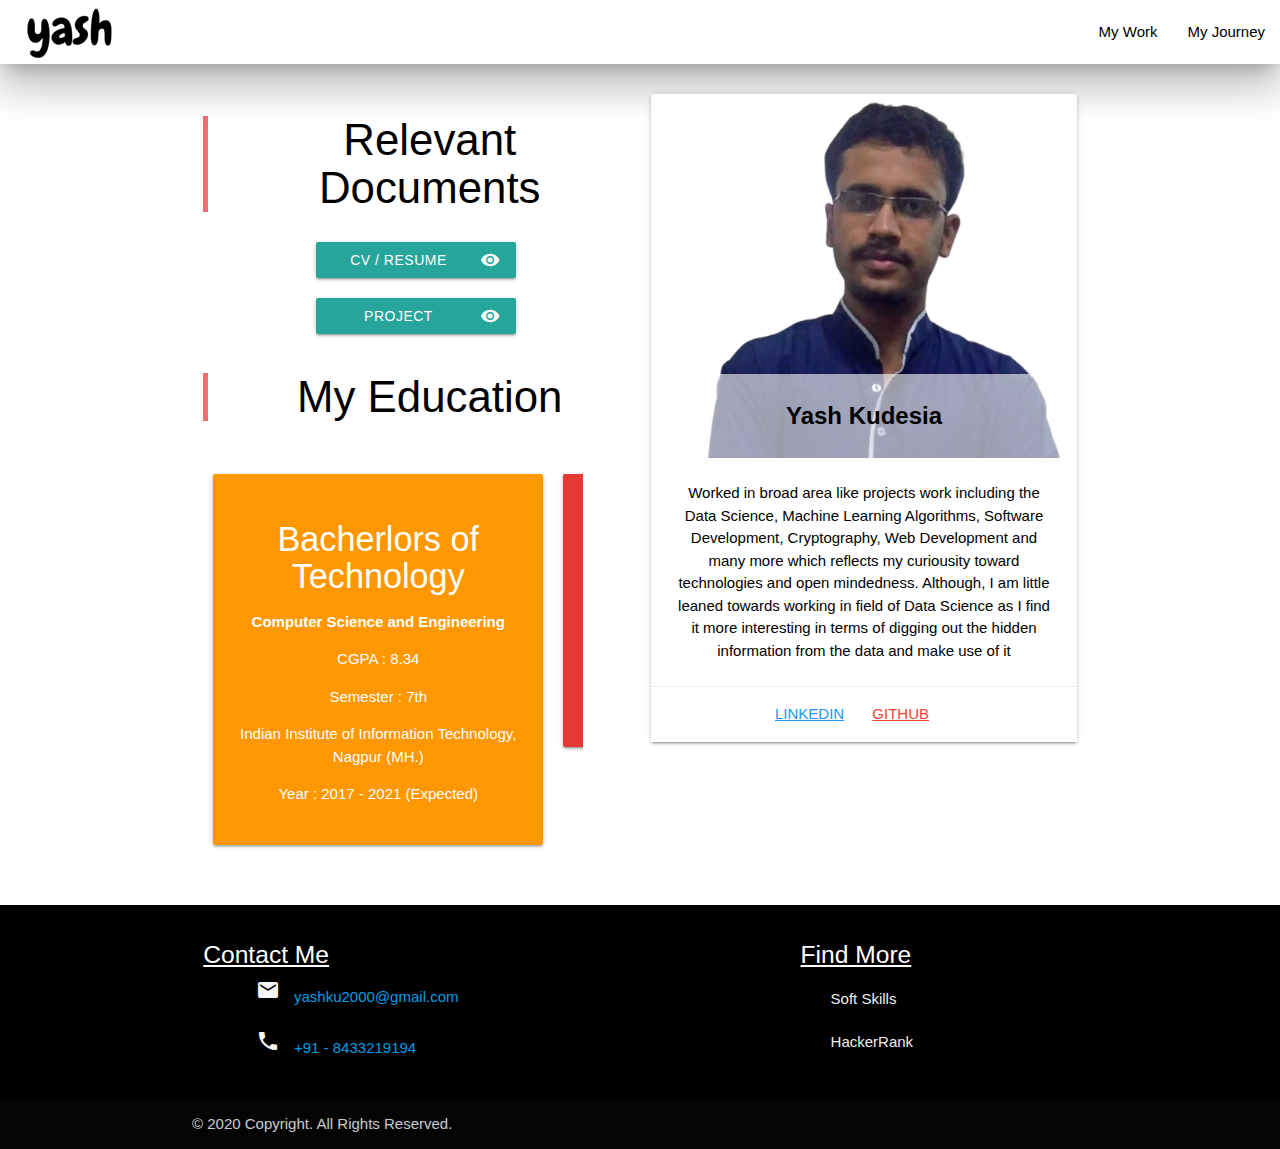
==== index.html @ 9735e8e5 "Adder Loader and Blur effect" ====
<!DOCTYPE html>
<html lang="en">

<head>
    <meta charset="UTF-8">
    <meta name="viewport" content="width=device-width, initial-scale=1.0">
    <!-- Compiled and minified CSS -->
    <link rel="stylesheet" href="https://cdnjs.cloudflare.com/ajax/libs/materialize/1.0.0/css/materialize.min.css">
    <!--Import Google Icon Font-->
    <link href="https://fonts.googleapis.com/icon?family=Material+Icons" rel="stylesheet">
    <!-- Compiled and minified JavaScript -->
    <script src="https://cdnjs.cloudflare.com/ajax/libs/materialize/1.0.0/js/materialize.min.js"></script>
    <script src="https://ajax.googleapis.com/ajax/libs/jquery/3.5.1/jquery.min.js"></script>

    <link rel="stylesheet" href="css/styles.css">

    <title>Portfolio</title>
</head>

<body>
    <nav class="black-text white z-depth-5" style="padding-left: 20px;">
        <div class="nav-wrapper">
            <a href="index.html" class="brand-logo left black-text"><img src="img/logo-small.png" class="responsive-img"
                    alt=""></a>
            <ul id="nav-mobile" class="right hide-on-small-only">
                <li class="hoverItem"><a href="work.html" class="black-text">My Work</a></li>
                <li class="hoverItem"><a href="journey.html" class="black-text">My Journey</a></li>
            </ul>
            <div class="show-on-small hide-on-med-and-up">
                <br>
                <ul id="nav-mobile" class="center">
                    <li><a href="work.html" class="grey-text btn mainbtn white">My Work</a></li>
                    <li><a href="journey.html" class="grey-text btn mainbtn white">My Journey</a></li>
                </ul>
            </div>
        </div>

    </nav>
    <br>
    <div class="loader-wrapper">
        <div class="preloader-wrapper big active loader">
            <div class="spinner-layer spinner-red-only">
                <div class="circle-clipper left">
                    <div class="circle"></div>
                </div>
                <div class="gap-patch">
                    <div class="circle"></div>
                </div>
                <div class="circle-clipper right">
                    <div class="circle"></div>
                </div>
            </div>
        </div>
    </div>

    
    <div class="container">
        <div class="row black-text">
            <div class="col s12 m6 center">
                <blockquote>
                    <h3>Relevant Documents</h3>
                </blockquote>

                <div>
                    <a class="waves-effect waves-light btn mainLink hoverItem"
                        href="https://drive.google.com/file/d/1GW5TBm4w-9QFaww9sYhN5-hX8Cl6xKuf/view?usp=sharing"><i
                            class="material-icons right" target="_blank">visibility</i>CV / Resume</a>
                    <a class="waves-effect waves-light btn mainLink hoverItem"
                        href="https://drive.google.com/file/d/1YKBGsflAJLt9YAysrFkyISuADau-vXHT/view?usp=sharing"><i
                            class="material-icons right" target="_blank">visibility</i>Project Profile</a>
                </div>
                <blockquote>
                    <h3>My Education</h3>
                </blockquote>
                <div id="edu">
                    <ul>
                        <li>
                            <div class="card-panel orange hoverable">
                                <span class="white-text">
                                    <h4>Bacherlors of Technology</h4>
                                    <p><b>Computer Science and Engineering</b></p>
                                    <p>CGPA : 8.34</p>
                                    <p>Semester : 7th</p>
                                    <p>Indian Institute of Information Technology, Nagpur (MH.)</p>
                                    <p>Year : 2017 - 2021 (Expected)</p>

                                </span>
                            </div>
                        </li>
                        <li>
                            <div class="card-panel red darken-1 hoverable">
                                <span class="white-text">
                                    <h4>Intermediate</h4>
                                    <p><b>Science Stream</b></p>
                                    <p>Percentage : 85</p>
                                    <p>UCH Madhyamik Vidhyalaya, Sikar (Raj.)</p>
                                    <p>Year : 2015 - 2016</p>
                                </span>
                            </div>
                        </li>
                        <li>
                            <div class="card-panel blue hoverable">
                                <span class="white-text">
                                    <h4>Matriculation</h4>
                                    <p>CGPA : 10</p>
                                    <p>Florence Nightingale Public School, Budaun (UP)</p>
                                    <p>Year : 2013 - 2014</p>
                                </span>
                            </div>
                        </li>
                    </ul>
                </div>

            </div>
            <div class="col s12 m6 center">
                <div class="card hoverable">
                    <div class="card-image">
                        <img src="img/yash.png" class="responsive-img">
                        <div class="card-title black-text">Yash Kudesia</div>
                    </div>
                    <div class="card-content">
                        <p>Worked in broad area like projects work including the Data Science, Machine Learning
                            Algorithms,
                            Software Development, Cryptography, Web Development and many more which reflects
                            my curiousity toward technologies and open mindedness. Although, I am little
                            leaned towards working in field of Data Science as I find it more interesting in terms of
                            digging out the hidden information from the data and make use of it</p>
                    </div>
                    <div class="card-action">
                        <a href="https://www.linkedin.com/in/yashkudesia/" class="blue-text"
                            target="_blank"><u>Linkedin</u></a>
                        <a href="https://github.com/Yash-Kudesia" class="red-text" target="_blank"><u>Github</u></a>

                    </div>
                </div>
            </div>
        </div>

    </div>
    <footer class="black page-footer">
        <div class="container">
            <div class="row">
                <div class="col l6 s12">
                    <h5 class="white-text"><u>Contact Me</u></h5>

                    <div class="container">
                        <div class="row">
                            <span class="grey-text text-lighten-4"><i class="material-icons shift">mail</i>
                                <a href="mailto:yashku2000@gmail.com"> yashku2000@gmail.com</a>
                            </span>
                        </div>
                        <div class="row">
                            <span class="grey-text text-lighten-4"><i class="material-icons shift">phone</i>
                                <a href="tel:+918433219194">+91 - 8433219194</a>
                            </span>
                        </div>
                    </div>
                </div>
                <div class="col l4 offset-l2 s12">
                    <h5 class="white-text"><u>Find More</u></h5>
                    <ul class="inline">
                        <li><a class="grey-text text-lighten-3"
                                href="https://app.assessfirst.com/_/profile/llouvwfj-yash-kudesia">Soft Skills</a></li>
                        <li><a class="grey-text text-lighten-3"
                                href="https://www.hackerrank.com/yashku2000">HackerRank</a></li>

                    </ul>
                </div>
            </div>
        </div>
        <div class="footer-copyright">
            <div class="container">
                © 2020 Copyright. All Rights Reserved.
            </div>
        </div>
    </footer>
    <script src="js/src.js"></script>
    <script>
        $(window).on("load", function () {
            $(".loader-wrapper").fadeOut("slow");
            $("body").css("filter","none");
        });
    </script>
</body>

</html>
---- css/styles.css ----
body{
    filter: blur(10px);
    transition: 0.3s;
}
.card-title{
    background-color: rgba(255,255,255,0.6);
    width: -webkit-fill-available;
    font-weight: bold !important;
}
.mainLink{
    margin: 10px;
    width:200px;
}
.mainbtn{
    width:125px;
}
footer a{
    padding: 10px;
    height: 20px;
}
footer a:hover{
    border-left: 5px solid white;
}
footer span:hover{
    border-bottom: 5px solid white;
}
.loader{
    margin-left: 45vw;
    margin-top: 50vh;
}
.loader-wrapper{
    width: 100%;
    z-index: 1;
    height: 100%;
    position: fixed;
    left: 0;
    top: 0;
}

#edu{
    overflow-x: auto;
}
@media (min-width:600px){
    #edu{
        max-width: 380px;
    }
}
#edu ul{
    display: flex;
}
#edu ul li{
    padding: 10px;
    min-width: 350px;
}

#work-head{
    margin:10px;
    
}

.git-color{
    color: #ff0707 
}
.inline li{
    margin: 20px;
}


/* scrollbar */

/* width */
::-webkit-scrollbar {
    width: 10px;
  }
  
  /* Track */
  ::-webkit-scrollbar-track {
    box-shadow: inset 0 0 5px grey; 
    border-radius: 10px;
  }
   
  /* Handle */
  ::-webkit-scrollbar-thumb {
    background: rgb(179, 175, 175); 
    border-radius: 10px;
  }
  
  /* Handle on hover */
  ::-webkit-scrollbar-thumb:hover {
    background: #8a8989; 
  }
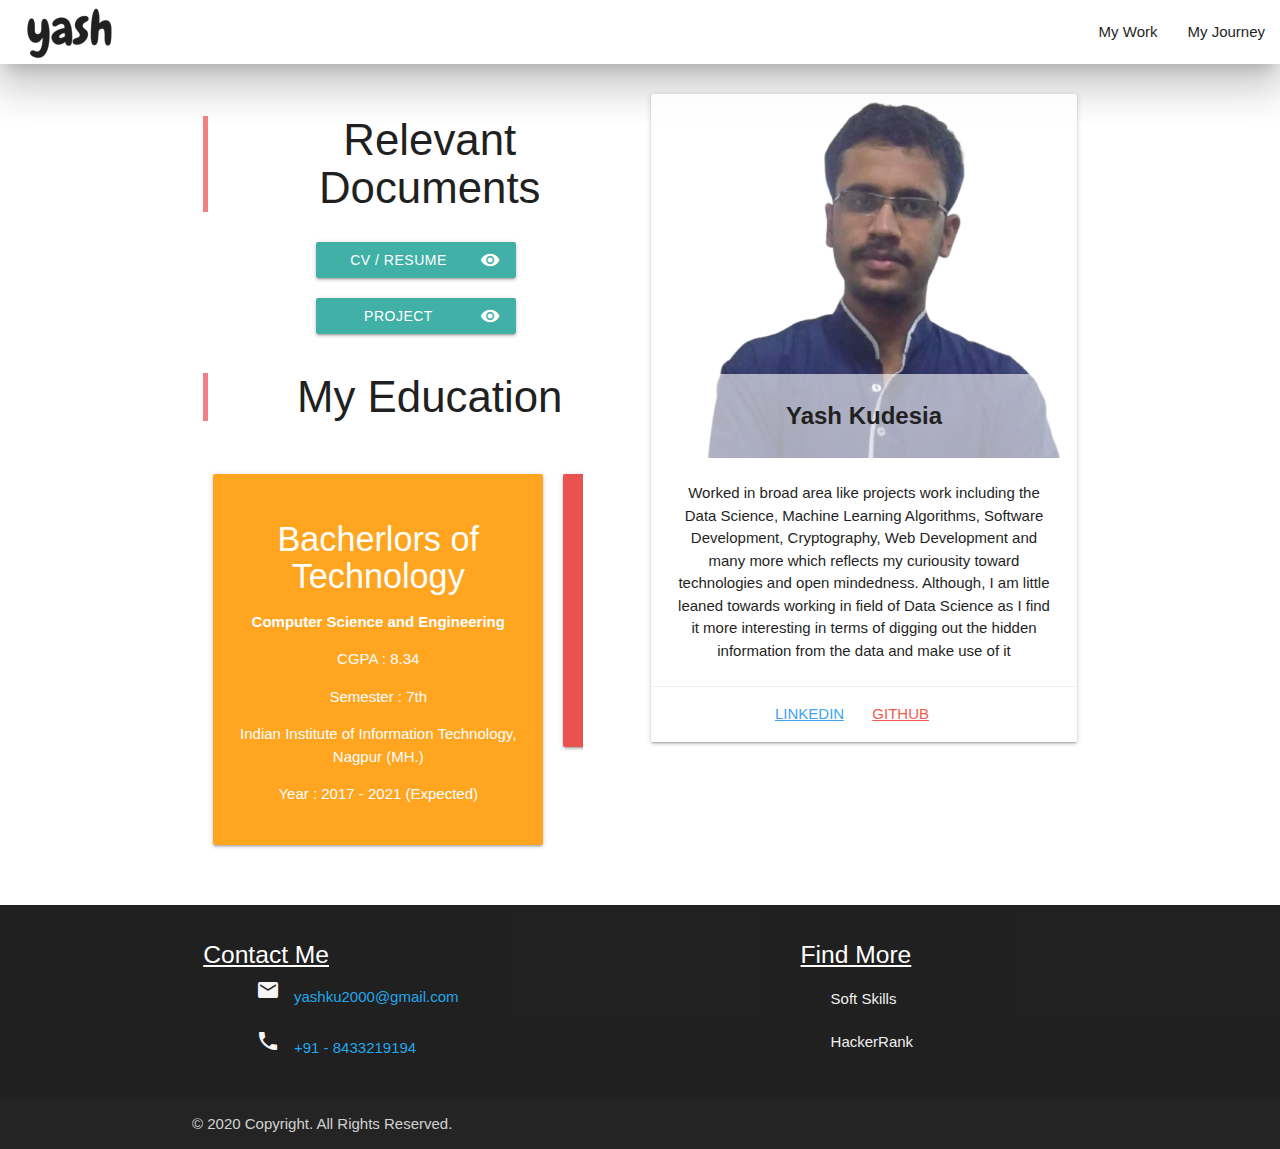
==== commit dd54a5f6: "Improved blur on visiting page" ====
--- a/index.html
+++ b/index.html
@@ -18,7 +18,7 @@
 </head>
 
 <body>
-    <nav class="black-text white z-depth-5" style="padding-left: 20px;">
+    <nav class="black-text white z-depth-5 load-blur" style="padding-left: 20px;">
         <div class="nav-wrapper">
             <a href="index.html" class="brand-logo left black-text"><img src="img/logo-small.png" class="responsive-img"
                     alt=""></a>
@@ -54,7 +54,7 @@
     </div>
 
     
-    <div class="container">
+    <div class="container load-blur">
         <div class="row black-text">
             <div class="col s12 m6 center">
                 <blockquote>
@@ -137,7 +137,7 @@
         </div>
 
     </div>
-    <footer class="black page-footer">
+    <footer class="black page-footer load-blur">
         <div class="container">
             <div class="row">
                 <div class="col l6 s12">
@@ -178,8 +178,9 @@
     <script>
         $(window).on("load", function () {
             $(".loader-wrapper").fadeOut("slow");
-            $("body").css("filter","none");
+            $(".load-blur").fadeIn(1000);
         });
+        
     </script>
 </body>
 
--- a/css/styles.css
+++ b/css/styles.css
@@ -1,6 +1,5 @@
-body{
-    filter: blur(10px);
-    transition: 0.3s;
+.load-blur{
+    display: none;
 }
 .card-title{
     background-color: rgba(255,255,255,0.6);
@@ -53,11 +52,6 @@
     min-width: 350px;
 }
 
-#work-head{
-    margin:10px;
-    
-}
-
 .git-color{
     color: #ff0707 
 }
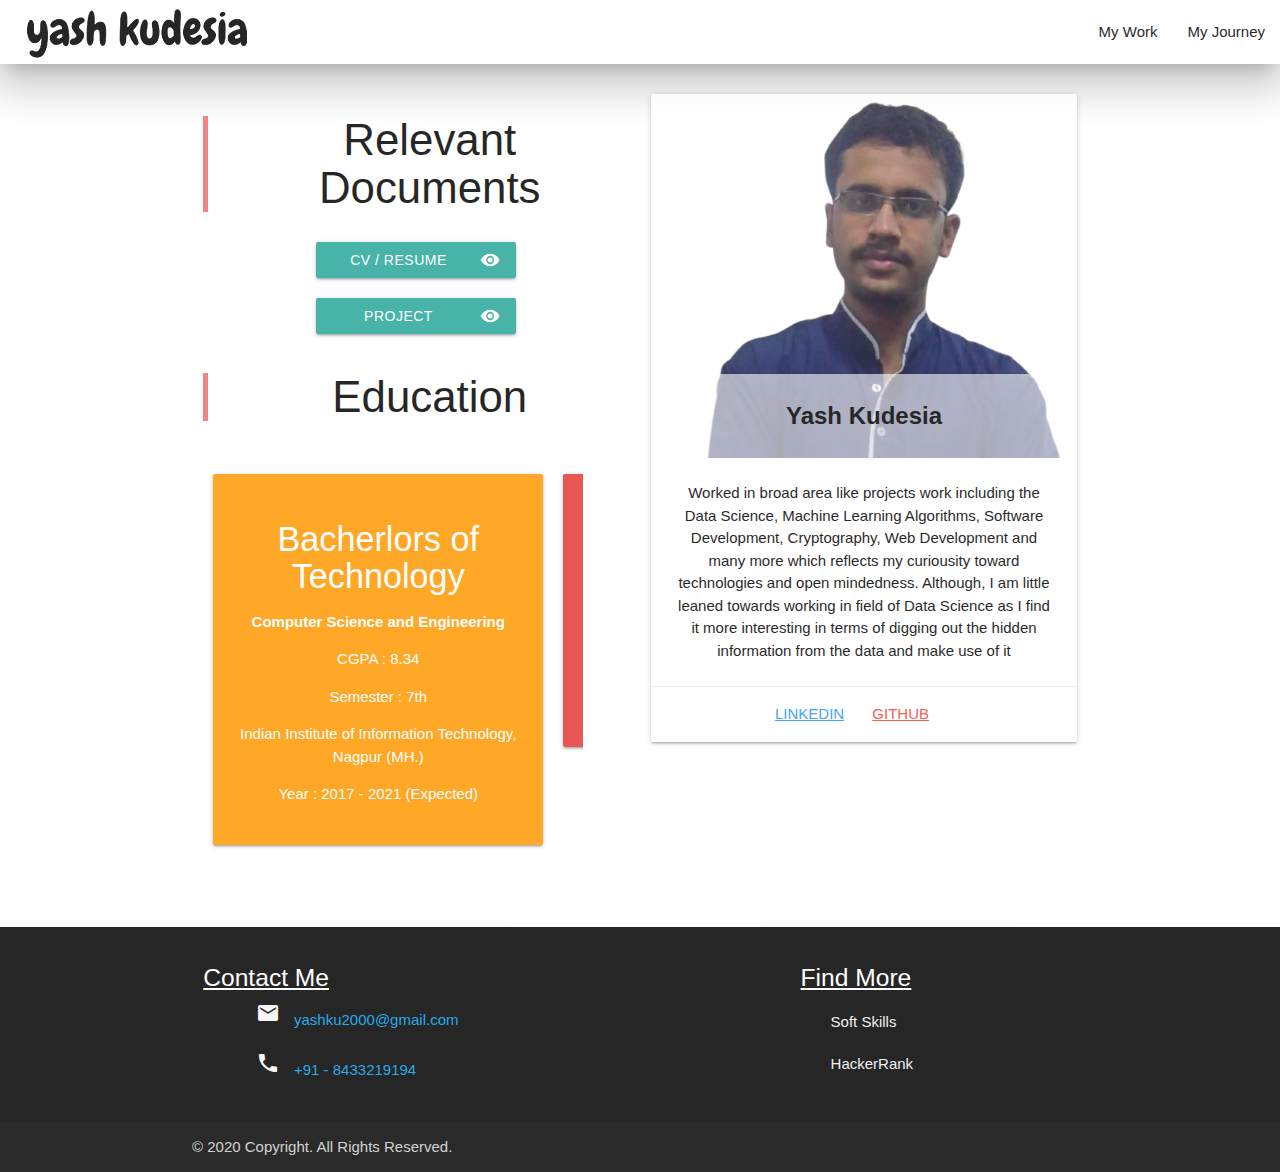
==== commit c71f1e26: "Modified the css and other tiny improvements" ====
--- a/index.html
+++ b/index.html
@@ -34,7 +34,6 @@
                 </ul>
             </div>
         </div>
-
     </nav>
     <br>
     <div class="loader-wrapper">
@@ -63,14 +62,14 @@
 
                 <div>
                     <a class="waves-effect waves-light btn mainLink hoverItem"
-                        href="https://drive.google.com/file/d/1GW5TBm4w-9QFaww9sYhN5-hX8Cl6xKuf/view?usp=sharing"><i
+                        href="https://drive.google.com/file/d/1AIBeAWYrrnMBKMd2IcwZqSfy5sHG3OUV/view?usp=sharing"><i
                             class="material-icons right" target="_blank">visibility</i>CV / Resume</a>
                     <a class="waves-effect waves-light btn mainLink hoverItem"
                         href="https://drive.google.com/file/d/1YKBGsflAJLt9YAysrFkyISuADau-vXHT/view?usp=sharing"><i
                             class="material-icons right" target="_blank">visibility</i>Project Profile</a>
                 </div>
                 <blockquote>
-                    <h3>My Education</h3>
+                    <h3>Education</h3>
                 </blockquote>
                 <div id="edu">
                     <ul>
@@ -110,7 +109,7 @@
                         </li>
                     </ul>
                 </div>
-
+                <br>
             </div>
             <div class="col s12 m6 center">
                 <div class="card hoverable">
@@ -137,6 +136,7 @@
         </div>
 
     </div>
+
     <footer class="black page-footer load-blur">
         <div class="container">
             <div class="row">
--- a/css/styles.css
+++ b/css/styles.css
@@ -1,5 +1,26 @@
+body {
+    display: flex;
+    min-height: 100vh;
+    flex-direction: column;
+  }
+
+  main {
+    flex: 1 0 auto;
+  }
+nav{
+    height: auto !important;
+}
+.nav-active{
+    font-weight: bolder;
+    font-size: 20px;
+    border-bottom: 5px solid black;
+}
+
 .load-blur{
     display: none;
+}
+.colMargin{
+    margin-bottom: 15px;
 }
 .card-title{
     background-color: rgba(255,255,255,0.6);
@@ -58,8 +79,25 @@
 .inline li{
     margin: 20px;
 }
-
-
+.jContent{
+    display: none;
+}
+.jbtn{
+    width: auto;
+    padding: 5px;
+    background-color: white;
+    border-bottom: 2px solid black;
+}
+.jactive{
+    border-bottom: none;
+    font-weight: bolder;
+    font-size: 20px;
+}
+.jbtn:hover{
+    border-bottom: none;
+    font-weight: bolder;
+    font-size: 20px;
+}
 /* scrollbar */
 
 /* width */
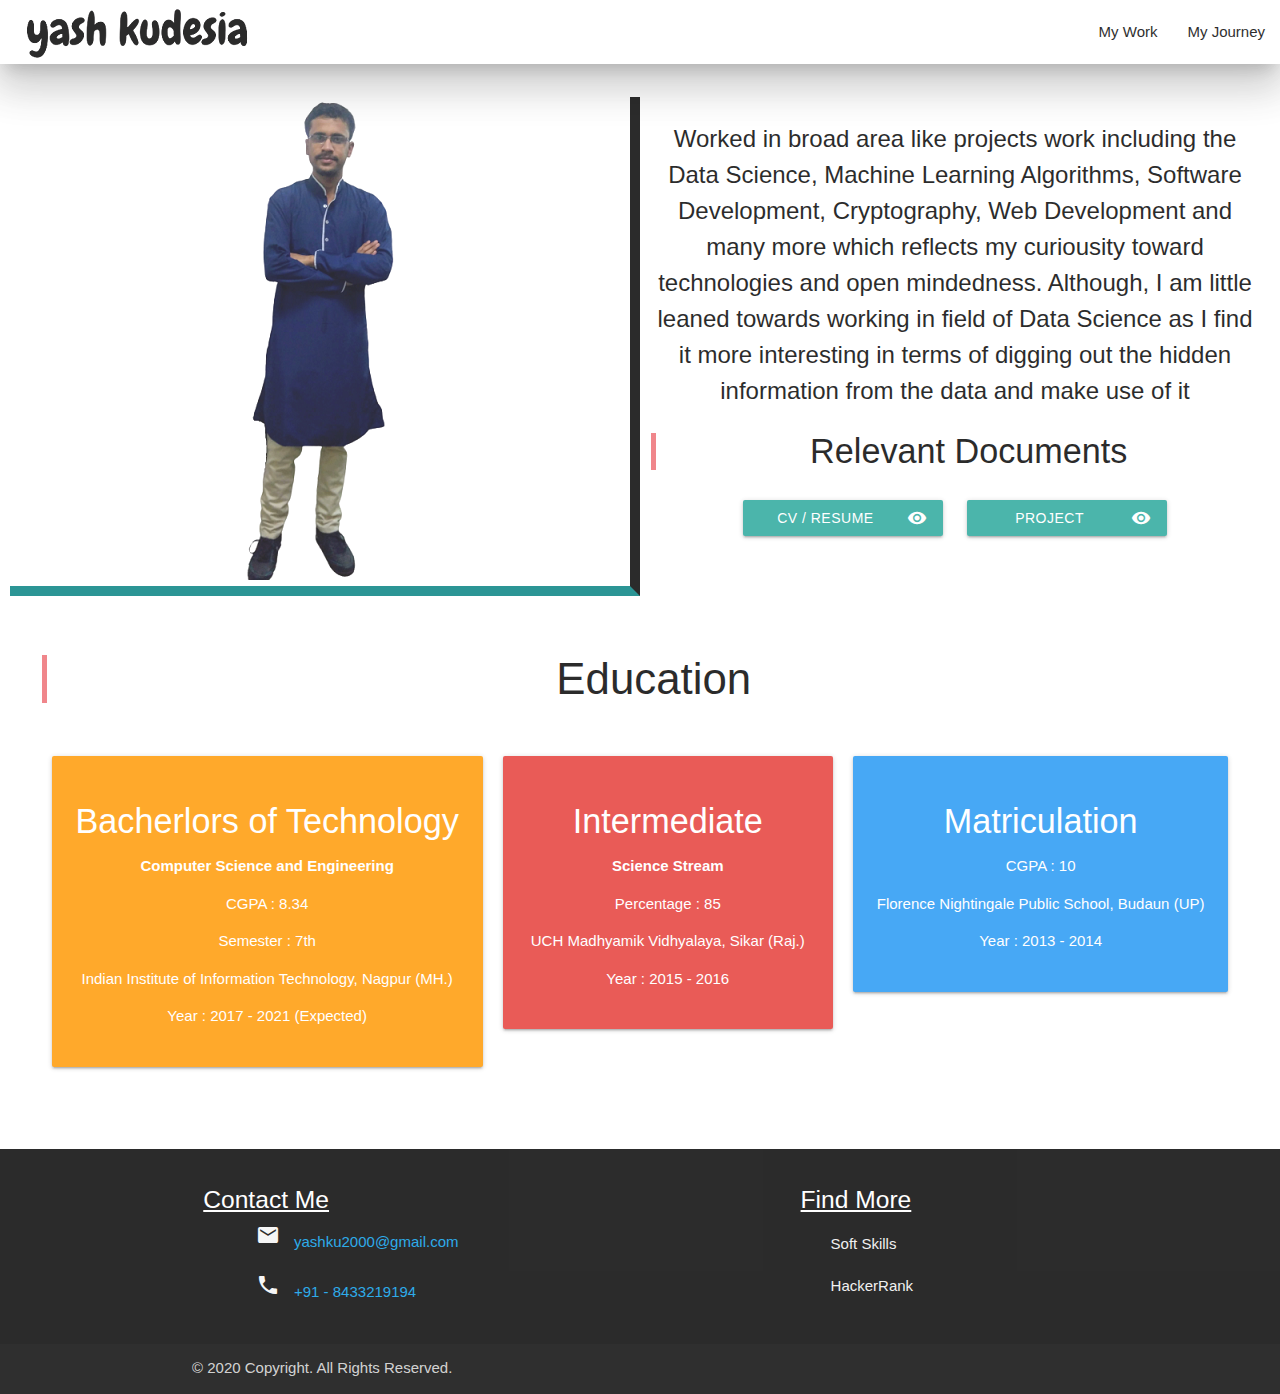
==== commit 5236196d: "css improvements and pdf added on site without external link" ====
--- a/index.html
+++ b/index.html
@@ -20,7 +20,7 @@
 <body>
     <nav class="black-text white z-depth-5 load-blur" style="padding-left: 20px;">
         <div class="nav-wrapper">
-            <a href="index.html" class="brand-logo left black-text"><img src="img/logo-small.png" class="responsive-img"
+            <a href="index.html" class="brand-logo left black-text" style="height:60px"><img src="img/logo-small.png" class="responsive-img"
                     alt=""></a>
             <ul id="nav-mobile" class="right hide-on-small-only">
                 <li class="hoverItem"><a href="work.html" class="black-text">My Work</a></li>
@@ -52,22 +52,71 @@
         </div>
     </div>
 
-    
-    <div class="container load-blur">
-        <div class="row black-text">
+
+    <div class="container load-blur black-text" style="width: 100%;padding: 10px;margin-left:auto;margin-right:auto">
+        <!-- for mobile -->
+        <div class="row show-on-small hide-on-med-and-up">
+            <div class="col s12 m6 center border" style="display: flex;width: 100%;">
+                <img src="img/stand.png">
+                <div >
+                    <p class="mobile">Worked in broad area like projects work including the Data Science, Machine Learning
+                        Algorithms,
+                        Software Development, Cryptography, Web Development and many more which reflects
+                        my curiousity toward technologies and open mindedness. Although, I am little
+                        leaned towards working in field of Data Science as I find it more interesting in terms of
+                        digging out the hidden information from the data and make use of it</p>
+                </div>
+            </div>
+        </div>
+        <!-- for others -->
+        <div class="row hide-on-small-only">
+            <div class="col s12 m6 center border">
+                <img src="img/stand.png">
+            </div>
             <div class="col s12 m6 center">
+                <div >
+                    <p class="mobile" id="others">Worked in broad area like projects work including the Data Science, Machine Learning
+                        Algorithms,
+                        Software Development, Cryptography, Web Development and many more which reflects
+                        my curiousity toward technologies and open mindedness. Although, I am little
+                        leaned towards working in field of Data Science as I find it more interesting in terms of
+                        digging out the hidden information from the data and make use of it</p>
+                    <blockquote class="hide-on-small-only">
+                        <h4>Relevant Documents</h4>
+                    </blockquote>
+
+                    <div class="hide-on-small-only">
+                        <a class="waves-effect waves-light btn mainLink hoverItem"
+                            href="docs/resume.pdf"><i
+                                class="material-icons right" target="_blank">visibility</i>CV / Resume</a>
+                        <a class="waves-effect waves-light btn mainLink hoverItem"
+                            href="docs/project_profile.pdf"><i
+                                class="material-icons right" target="_blank">visibility</i>Project Profile</a>
+                    </div>
+                </div>
+            </div>
+        </div>
+    </div>
+    <div class="container load-blur cont2">
+        <div class="row black-text show-on-small hide-on-med-and-up">
+            <div class="col s12 center">
                 <blockquote>
-                    <h3>Relevant Documents</h3>
+                    <h4>Relevant Documents</h4>
                 </blockquote>
 
                 <div>
                     <a class="waves-effect waves-light btn mainLink hoverItem"
-                        href="https://drive.google.com/file/d/1AIBeAWYrrnMBKMd2IcwZqSfy5sHG3OUV/view?usp=sharing"><i
+                        href="docs/resume.pdf"><i
                             class="material-icons right" target="_blank">visibility</i>CV / Resume</a>
                     <a class="waves-effect waves-light btn mainLink hoverItem"
-                        href="https://drive.google.com/file/d/1YKBGsflAJLt9YAysrFkyISuADau-vXHT/view?usp=sharing"><i
+                        href="docs/project_profile.pdf"><i
                             class="material-icons right" target="_blank">visibility</i>Project Profile</a>
                 </div>
+            </div>
+        </div>
+        <div class="row black-text">
+            
+            <div class="col s12 center">
                 <blockquote>
                     <h3>Education</h3>
                 </blockquote>
@@ -111,30 +160,7 @@
                 </div>
                 <br>
             </div>
-            <div class="col s12 m6 center">
-                <div class="card hoverable">
-                    <div class="card-image">
-                        <img src="img/yash.png" class="responsive-img">
-                        <div class="card-title black-text">Yash Kudesia</div>
-                    </div>
-                    <div class="card-content">
-                        <p>Worked in broad area like projects work including the Data Science, Machine Learning
-                            Algorithms,
-                            Software Development, Cryptography, Web Development and many more which reflects
-                            my curiousity toward technologies and open mindedness. Although, I am little
-                            leaned towards working in field of Data Science as I find it more interesting in terms of
-                            digging out the hidden information from the data and make use of it</p>
-                    </div>
-                    <div class="card-action">
-                        <a href="https://www.linkedin.com/in/yashkudesia/" class="blue-text"
-                            target="_blank"><u>Linkedin</u></a>
-                        <a href="https://github.com/Yash-Kudesia" class="red-text" target="_blank"><u>Github</u></a>
-
-                    </div>
-                </div>
-            </div>
-        </div>
-
+        </div>
     </div>
 
     <footer class="black page-footer load-blur">
@@ -180,7 +206,7 @@
             $(".loader-wrapper").fadeOut("slow");
             $(".load-blur").fadeIn(1000);
         });
-        
+
     </script>
 </body>
 
--- a/css/styles.css
+++ b/css/styles.css
@@ -2,53 +2,87 @@
     display: flex;
     min-height: 100vh;
     flex-direction: column;
-  }
-
-  main {
-    flex: 1 0 auto;
-  }
-nav{
-    height: auto !important;
-}
-.nav-active{
-    font-weight: bolder;
-    font-size: 20px;
-    border-bottom: 5px solid black;
+    max-width: 1800px;
+    margin: auto !important;
+    transition: 0.5s;
 }
 
-.load-blur{
+main {
+    flex: 1 0 auto;
+}
+
+nav {
+    height: auto !important;
+    transition: 0.5s;
+}
+
+.nav-active {
+    font-weight: 600;
+    /* font-size: 20px; */
+    /* border-bottom: 5px solid black; */
+    transition: 0.5s;
+}
+nav li a{
+    transition: 0.5s;
+}
+@media(min-width:601px){
+    nav li a:hover{
+        font-size: 20px;
+    }
+}
+@media(max-width:600px){
+    nav li a:hover{
+        font-weight: bolder;
+        color: black !important;
+    }
+}
+.load-blur {
     display: none;
 }
-.colMargin{
+.border{
+    border-bottom: 10px solid teal;
+    border-right: 10px solid;
+}
+.colMargin {
     margin-bottom: 15px;
 }
-.card-title{
-    background-color: rgba(255,255,255,0.6);
+
+.card-title {
+    background-color: rgba(255, 255, 255, 0.6);
     width: -webkit-fill-available;
     font-weight: bold !important;
 }
-.mainLink{
+
+.mainLink {
     margin: 10px;
-    width:200px;
+    width: 200px;
 }
-.mainbtn{
-    width:125px;
+
+.mainbtn {
+    width: 125px;
 }
-footer a{
+
+footer a {
     padding: 10px;
     height: 20px;
+    transition: 0.5s;
 }
-footer a:hover{
-    border-left: 5px solid white;
+
+footer a:hover {
+    /* border-left: 5px solid white; */
+    font-size: 18px;
 }
-footer span:hover{
-    border-bottom: 5px solid white;
+
+footer span:hover {
+    font-size: 18px;
 }
-.loader{
+
+.loader {
     margin-left: 45vw;
     margin-top: 50vh;
 }
-.loader-wrapper{
+
+.loader-wrapper {
     width: 100%;
     z-index: 1;
     height: 100%;
@@ -57,71 +91,109 @@
     top: 0;
 }
 
-#edu{
+#edu {
     overflow-x: auto;
 }
-@media (min-width:600px){
-    #edu{
-        max-width: 380px;
-    }
-}
-#edu ul{
+
+#edu ul {
     display: flex;
 }
-#edu ul li{
+
+#edu ul li {
     padding: 10px;
     min-width: 350px;
 }
 
-.git-color{
-    color: #ff0707 
+.git-color {
+    color: #ff0707
 }
-.inline li{
+
+.inline li {
     margin: 20px;
 }
-.jContent{
+
+.jContent {
     display: none;
+    text-align: center;
+    
 }
-.jbtn{
+@media (min-width:800px){
+    .jContent{    
+        width: 400px !important;
+    }
+}
+
+.jbtn {
     width: auto;
     padding: 5px;
     background-color: white;
     border-bottom: 2px solid black;
+    transition: 0.5s;
 }
-.jactive{
+
+.jactive {
     border-bottom: none;
     font-weight: bolder;
     font-size: 20px;
 }
-.jbtn:hover{
+
+.jbtn:hover {
     border-bottom: none;
     font-weight: bolder;
-    font-size: 20px;
+    font-size: 25px;
 }
+
+
 /* scrollbar */
 
 /* width */
 ::-webkit-scrollbar {
     width: 10px;
-  }
-  
-  /* Track */
-  ::-webkit-scrollbar-track {
-    box-shadow: inset 0 0 5px grey; 
+}
+
+/* Track */
+::-webkit-scrollbar-track {
+    box-shadow: inset 0 0 5px grey;
     border-radius: 10px;
-  }
-   
-  /* Handle */
-  ::-webkit-scrollbar-thumb {
-    background: rgb(179, 175, 175); 
+}
+
+/* Handle */
+::-webkit-scrollbar-thumb {
+    background:grey;
     border-radius: 10px;
-  }
-  
-  /* Handle on hover */
-  ::-webkit-scrollbar-thumb:hover {
-    background: #8a8989; 
-  }
+}
 
+/* Handle on hover */
+::-webkit-scrollbar-thumb:hover {
+    background: black;
+}
 
+#others {
+    font-size: x-large;
+}
 
+@media (min-width:1200px) {
+    .cont2 {
+       width: fit-content;
+    }
+}
+@media (max-width:1199px){
+    .cont2{
+        width: 93%;
+    }
+}
 
+@media (max-width:600px) {
+    .mobile {
+        line-height: 2;
+        word-spacing: 5px;
+        letter-spacing: 2px;
+    }
+}
+
+@media (max-width:450px) {
+    .mobile {
+        line-height: normal;
+        letter-spacing: normal;
+    }
+}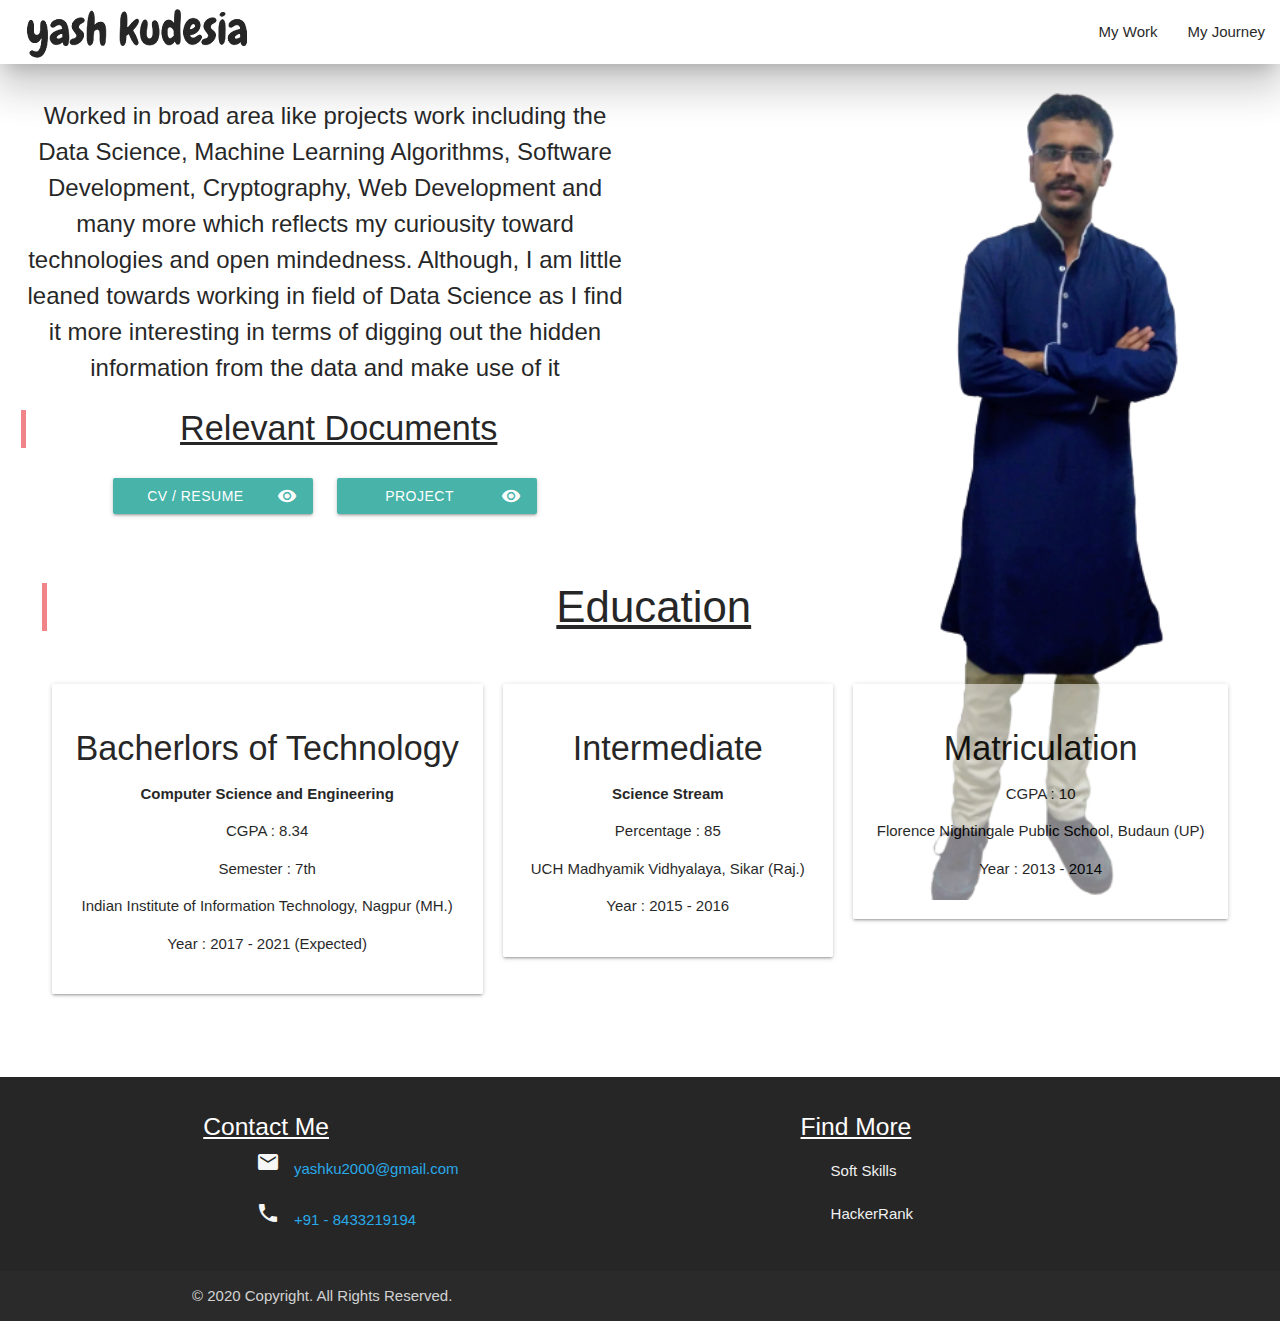
==== commit 867cd38a: "New looks given to homepage" ====
--- a/index.html
+++ b/index.html
@@ -20,8 +20,8 @@
 <body>
     <nav class="black-text white z-depth-5 load-blur" style="padding-left: 20px;">
         <div class="nav-wrapper">
-            <a href="index.html" class="brand-logo left black-text" style="height:60px"><img src="img/logo-small.png" class="responsive-img"
-                    alt=""></a>
+            <a href="index.html" class="brand-logo left black-text" style="height:60px"><img src="img/logo-small.png"
+                    class="responsive-img" alt=""></a>
             <ul id="nav-mobile" class="right hide-on-small-only">
                 <li class="hoverItem"><a href="work.html" class="black-text">My Work</a></li>
                 <li class="hoverItem"><a href="journey.html" class="black-text">My Journey</a></li>
@@ -35,134 +35,137 @@
             </div>
         </div>
     </nav>
-    <br>
-    <div class="loader-wrapper">
-        <div class="preloader-wrapper big active loader">
-            <div class="spinner-layer spinner-red-only">
-                <div class="circle-clipper left">
-                    <div class="circle"></div>
-                </div>
-                <div class="gap-patch">
-                    <div class="circle"></div>
-                </div>
-                <div class="circle-clipper right">
-                    <div class="circle"></div>
-                </div>
-            </div>
-        </div>
-    </div>
-
-
-    <div class="container load-blur black-text" style="width: 100%;padding: 10px;margin-left:auto;margin-right:auto">
-        <!-- for mobile -->
-        <div class="row show-on-small hide-on-med-and-up">
-            <div class="col s12 m6 center border" style="display: flex;width: 100%;">
-                <img src="img/stand.png">
-                <div >
-                    <p class="mobile">Worked in broad area like projects work including the Data Science, Machine Learning
-                        Algorithms,
-                        Software Development, Cryptography, Web Development and many more which reflects
-                        my curiousity toward technologies and open mindedness. Although, I am little
-                        leaned towards working in field of Data Science as I find it more interesting in terms of
-                        digging out the hidden information from the data and make use of it</p>
-                </div>
-            </div>
-        </div>
-        <!-- for others -->
-        <div class="row hide-on-small-only">
-            <div class="col s12 m6 center border">
-                <img src="img/stand.png">
-            </div>
-            <div class="col s12 m6 center">
-                <div >
-                    <p class="mobile" id="others">Worked in broad area like projects work including the Data Science, Machine Learning
-                        Algorithms,
-                        Software Development, Cryptography, Web Development and many more which reflects
-                        my curiousity toward technologies and open mindedness. Although, I am little
-                        leaned towards working in field of Data Science as I find it more interesting in terms of
-                        digging out the hidden information from the data and make use of it</p>
-                    <blockquote class="hide-on-small-only">
+    <main class="parallax">
+        <div class="loader-wrapper">
+            <div class="preloader-wrapper big active loader">
+                <div class="spinner-layer spinner-red-only">
+                    <div class="circle-clipper left">
+                        <div class="circle"></div>
+                    </div>
+                    <div class="gap-patch">
+                        <div class="circle"></div>
+                    </div>
+                    <div class="circle-clipper right">
+                        <div class="circle"></div>
+                    </div>
+                </div>
+            </div>
+        </div>
+
+
+        <div class="container load-blur black-text "
+            style="width: 100%;padding: 10px;margin-left:auto;margin-right:auto">
+            <!-- for mobile -->
+            <div class="row show-on-small hide-on-med-and-up cbg2 zDepth">
+                <div class="col s12 m6 center" style="display: flex;width: 100%;">
+                    <!-- <img src="img/stand.png"> -->
+                    <div>
+                        <p class="mobile">Worked in broad area like projects work including the Data Science, Machine
+                            Learning
+                            Algorithms,
+                            Software Development, Cryptography, Web Development and many more which reflects
+                            my curiousity toward technologies and open mindedness. Although, I am little
+                            leaned towards working in field of Data Science as I find it more interesting in terms of
+                            digging out the hidden information from the data and make use of it</p>
+                    </div>
+                </div>
+            </div>
+            <!-- for others -->
+            <div class="row hide-on-small-only cbg2 zDepth">
+               
+                <div class="col s12 m6 lighten-5 center">
+                    <div>
+                        <p class="mobile" id="others">Worked in broad area like projects work including the Data
+                            Science, Machine Learning
+                            Algorithms,
+                            Software Development, Cryptography, Web Development and many more which reflects
+                            my curiousity toward technologies and open mindedness. Although, I am little
+                            leaned towards working in field of Data Science as I find it more interesting in terms of
+                            digging out the hidden information from the data and make use of it</p>
+                        <blockquote class="hide-on-small-only">
+                            <h4>Relevant Documents</h4>
+                        </blockquote>
+
+                        <div class="hide-on-small-only">
+                            <a class="waves-effect waves-light btn mainLink hoverItem" href="docs/resume.pdf"><i
+                                    class="material-icons right" target="_blank">visibility</i>CV / Resume</a>
+                            <a class="waves-effect waves-light btn mainLink hoverItem"
+                                href="docs/project_profile.pdf"><i class="material-icons right"
+                                    target="_blank">visibility</i>Project Profile</a>
+                        </div>
+                    </div>
+                </div>
+                <div class="col s12 m6 center">
+                    <!-- <img src="img/stand.png"> -->
+                </div>
+            </div>
+        </div>
+        <div class="container load-blur cont2">
+            <div class="row black-text show-on-small hide-on-med-and-up ">
+                <div class="col s12 center">
+                    <blockquote  class="cbg2 zDepth">
                         <h4>Relevant Documents</h4>
                     </blockquote>
 
-                    <div class="hide-on-small-only">
-                        <a class="waves-effect waves-light btn mainLink hoverItem"
-                            href="docs/resume.pdf"><i
+                    <div>
+                        <a class="waves-effect waves-light btn mainLink hoverItem" href="docs/resume.pdf"><i
                                 class="material-icons right" target="_blank">visibility</i>CV / Resume</a>
-                        <a class="waves-effect waves-light btn mainLink hoverItem"
-                            href="docs/project_profile.pdf"><i
+                        <a class="waves-effect waves-light btn mainLink hoverItem" href="docs/project_profile.pdf"><i
                                 class="material-icons right" target="_blank">visibility</i>Project Profile</a>
                     </div>
                 </div>
             </div>
-        </div>
-    </div>
-    <div class="container load-blur cont2">
-        <div class="row black-text show-on-small hide-on-med-and-up">
-            <div class="col s12 center">
-                <blockquote>
-                    <h4>Relevant Documents</h4>
-                </blockquote>
-
-                <div>
-                    <a class="waves-effect waves-light btn mainLink hoverItem"
-                        href="docs/resume.pdf"><i
-                            class="material-icons right" target="_blank">visibility</i>CV / Resume</a>
-                    <a class="waves-effect waves-light btn mainLink hoverItem"
-                        href="docs/project_profile.pdf"><i
-                            class="material-icons right" target="_blank">visibility</i>Project Profile</a>
-                </div>
-            </div>
-        </div>
-        <div class="row black-text">
-            
-            <div class="col s12 center">
-                <blockquote>
-                    <h3>Education</h3>
-                </blockquote>
-                <div id="edu">
-                    <ul>
-                        <li>
-                            <div class="card-panel orange hoverable">
-                                <span class="white-text">
-                                    <h4>Bacherlors of Technology</h4>
-                                    <p><b>Computer Science and Engineering</b></p>
-                                    <p>CGPA : 8.34</p>
-                                    <p>Semester : 7th</p>
-                                    <p>Indian Institute of Information Technology, Nagpur (MH.)</p>
-                                    <p>Year : 2017 - 2021 (Expected)</p>
-
-                                </span>
-                            </div>
-                        </li>
-                        <li>
-                            <div class="card-panel red darken-1 hoverable">
-                                <span class="white-text">
-                                    <h4>Intermediate</h4>
-                                    <p><b>Science Stream</b></p>
-                                    <p>Percentage : 85</p>
-                                    <p>UCH Madhyamik Vidhyalaya, Sikar (Raj.)</p>
-                                    <p>Year : 2015 - 2016</p>
-                                </span>
-                            </div>
-                        </li>
-                        <li>
-                            <div class="card-panel blue hoverable">
-                                <span class="white-text">
-                                    <h4>Matriculation</h4>
-                                    <p>CGPA : 10</p>
-                                    <p>Florence Nightingale Public School, Budaun (UP)</p>
-                                    <p>Year : 2013 - 2014</p>
-                                </span>
-                            </div>
-                        </li>
-                    </ul>
-                </div>
-                <br>
-            </div>
-        </div>
-    </div>
-
+            <div class="row black-text">
+
+                <div class="col s12 center">
+                    <blockquote class="cbg2 zDepth">
+                        <h3>Education</h3>
+                    </blockquote>
+                    <div id="edu">
+                        <ul>
+                            <li>
+                                <div class="card-panel cbackground hoverable">
+                                    <span class="black-text">
+                                        <h4>Bacherlors of Technology</h4>
+                                        <p><b>Computer Science and Engineering</b></p>
+                                        <p>CGPA : 8.34</p>
+                                        <p>Semester : 7th</p>
+                                        <p><a href="https://www.iiitn.ac.in" target="_blank" class="black-text">Indian Institute of Information Technology, Nagpur (MH.)</a></p>
+                                        <p>Year : 2017 - 2021 (Expected)</p>
+
+                                    </span>
+                                </div>
+                            </li>
+                            <li>
+                                <div class="card-panel cbackground hoverable">
+                                    <span class="black-text">
+                                        <h4>Intermediate</h4>
+                                        <p><b>Science Stream</b></p>
+                                        <p>Percentage : 85</p>
+                                        <p><a href="https://www.princeeduhub.com/" target="_blank" class="black-text">UCH Madhyamik Vidhyalaya, Sikar (Raj.)</a></p>
+                                        <p></p>
+                                        <p>Year : 2015 - 2016</p>
+                                    </span>
+                                </div>
+                            </li>
+                            <li>
+                                <div class="card-panel cbackground hoverable">
+                                    <span class="black-text">
+                                        <h4>Matriculation</h4>
+                                        <p>CGPA : 10</p>
+                                        <p><a href="https://www.facebook.com/florencenightingale.budaun" target="_blank" class="black-text">Florence Nightingale Public School, Budaun (UP)</a></p>
+                                        <p></p>
+                                        <p>Year : 2013 - 2014</p>
+                                    </span>
+                                </div>
+                            </li>
+                        </ul>
+                    </div>
+                    <br>
+                </div>
+            </div>
+        </div>
+    </main>
     <footer class="black page-footer load-blur">
         <div class="container">
             <div class="row">
--- a/css/styles.css
+++ b/css/styles.css
@@ -10,6 +10,31 @@
 main {
     flex: 1 0 auto;
 }
+blockquote{
+   text-decoration: underline;
+}
+.parallax {
+    background-image: url('/img/fullImg.png');
+    background-attachment: fixed;
+    background-position: left;
+    background-repeat: no-repeat;
+    background-size: contain;
+    background-position: right;
+}
+.cbackground {
+    background-color: rgba(255, 255, 255, 0.6);
+}
+
+@media (max-width:600px) {
+    .cbg2 {
+        background-color: rgba(255, 255, 255, 0.6);
+    }
+
+    .zDepth {
+        -webkit-box-shadow: 0 2px 2px 0 rgba(0, 0, 0, 0.14), 0 3px 1px -2px rgba(0, 0, 0, 0.12), 0 1px 5px 0 rgba(0, 0, 0, 0.2);
+        box-shadow: 0 2px 2px 0 rgba(0, 0, 0, 0.14), 0 3px 1px -2px rgba(0, 0, 0, 0.12), 0 1px 5px 0 rgba(0, 0, 0, 0.2);
+    }
+}
 
 nav {
     height: auto !important;
@@ -22,27 +47,33 @@
     /* border-bottom: 5px solid black; */
     transition: 0.5s;
 }
-nav li a{
-    transition: 0.5s;
-}
-@media(min-width:601px){
-    nav li a:hover{
+
+nav li a {
+    transition: 0.5s;
+}
+
+@media(min-width:601px) {
+    nav li a:hover {
         font-size: 20px;
     }
 }
-@media(max-width:600px){
-    nav li a:hover{
+
+@media(max-width:600px) {
+    nav li a:hover {
         font-weight: bolder;
         color: black !important;
     }
 }
+
 .load-blur {
     display: none;
 }
-.border{
+
+.border {
     border-bottom: 10px solid teal;
     border-right: 10px solid;
 }
+
 .colMargin {
     margin-bottom: 15px;
 }
@@ -115,10 +146,11 @@
 .jContent {
     display: none;
     text-align: center;
-    
-}
-@media (min-width:800px){
-    .jContent{    
+
+}
+
+@media (min-width:800px) {
+    .jContent {
         width: 400px !important;
     }
 }
@@ -159,7 +191,7 @@
 
 /* Handle */
 ::-webkit-scrollbar-thumb {
-    background:grey;
+    background: teal;
     border-radius: 10px;
 }
 
@@ -174,11 +206,12 @@
 
 @media (min-width:1200px) {
     .cont2 {
-       width: fit-content;
-    }
-}
-@media (max-width:1199px){
-    .cont2{
+        width: fit-content;
+    }
+}
+
+@media (max-width:1199px) {
+    .cont2 {
         width: 93%;
     }
 }
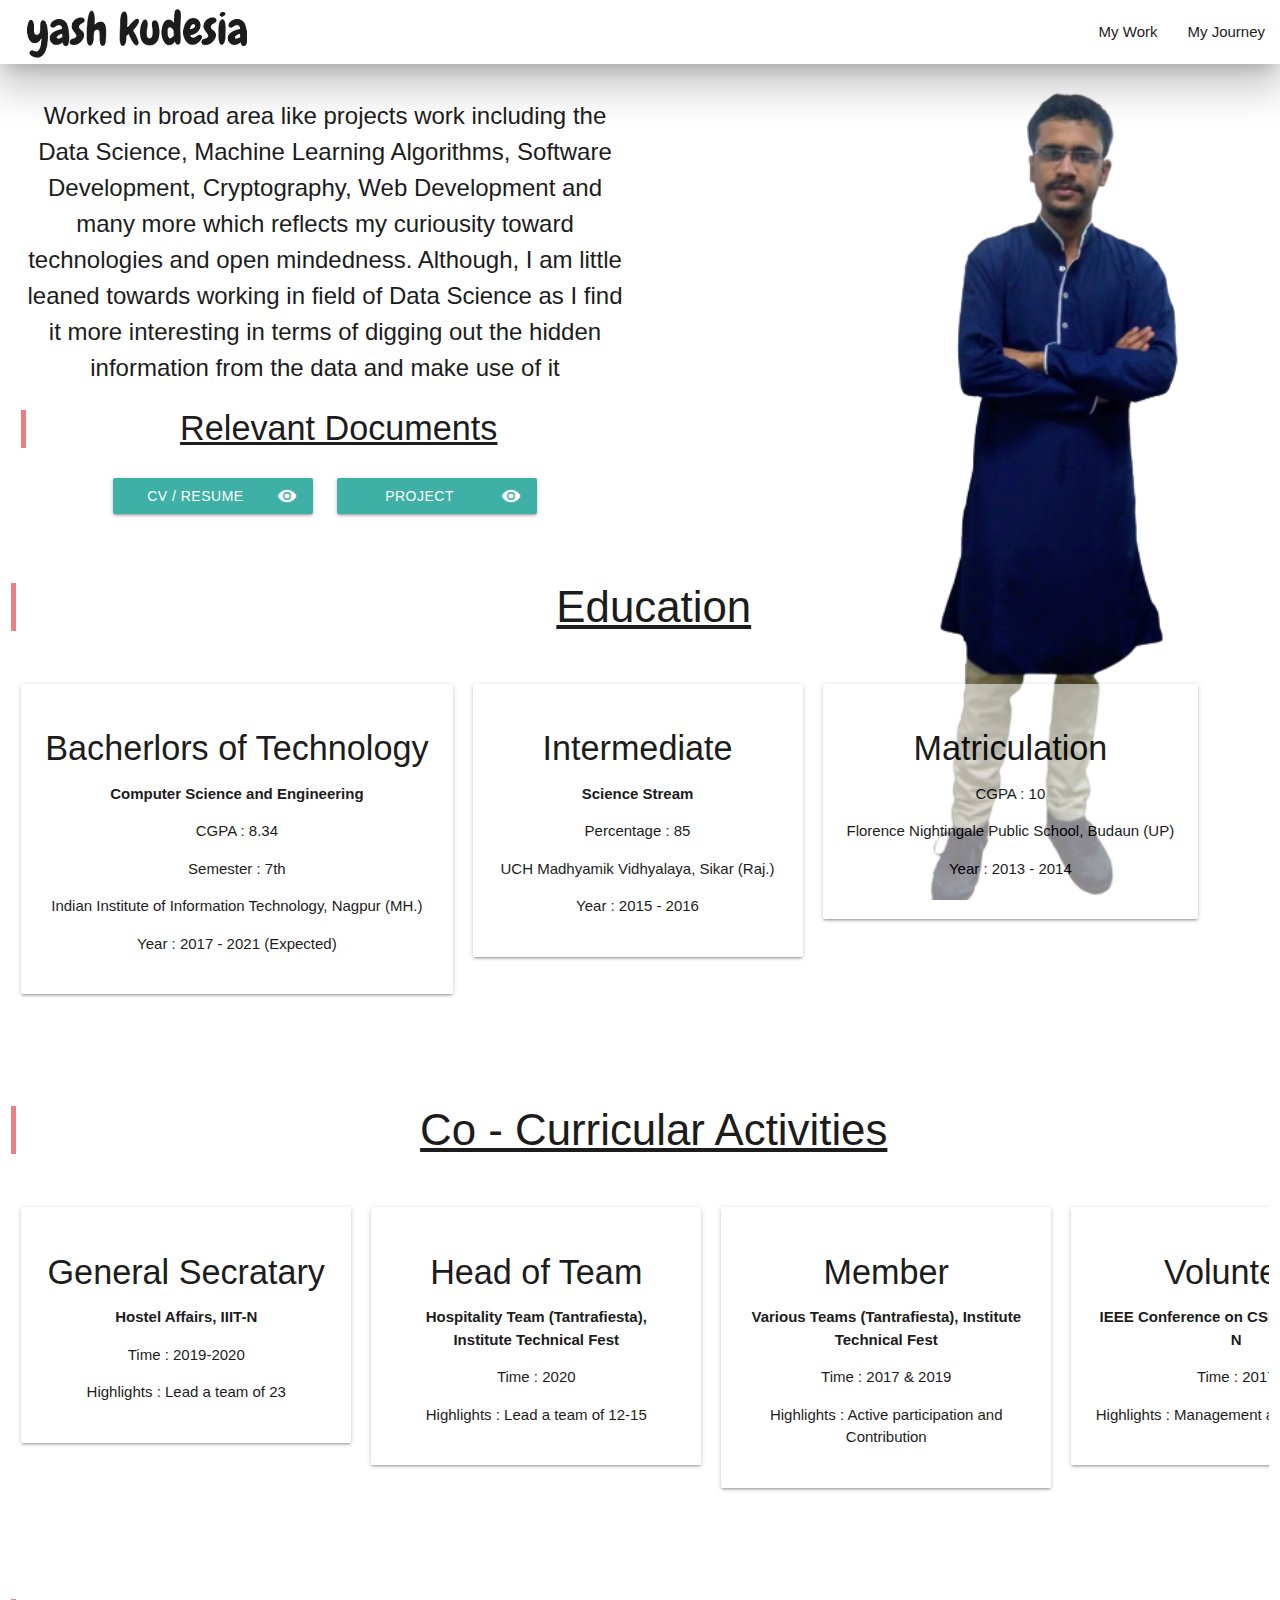
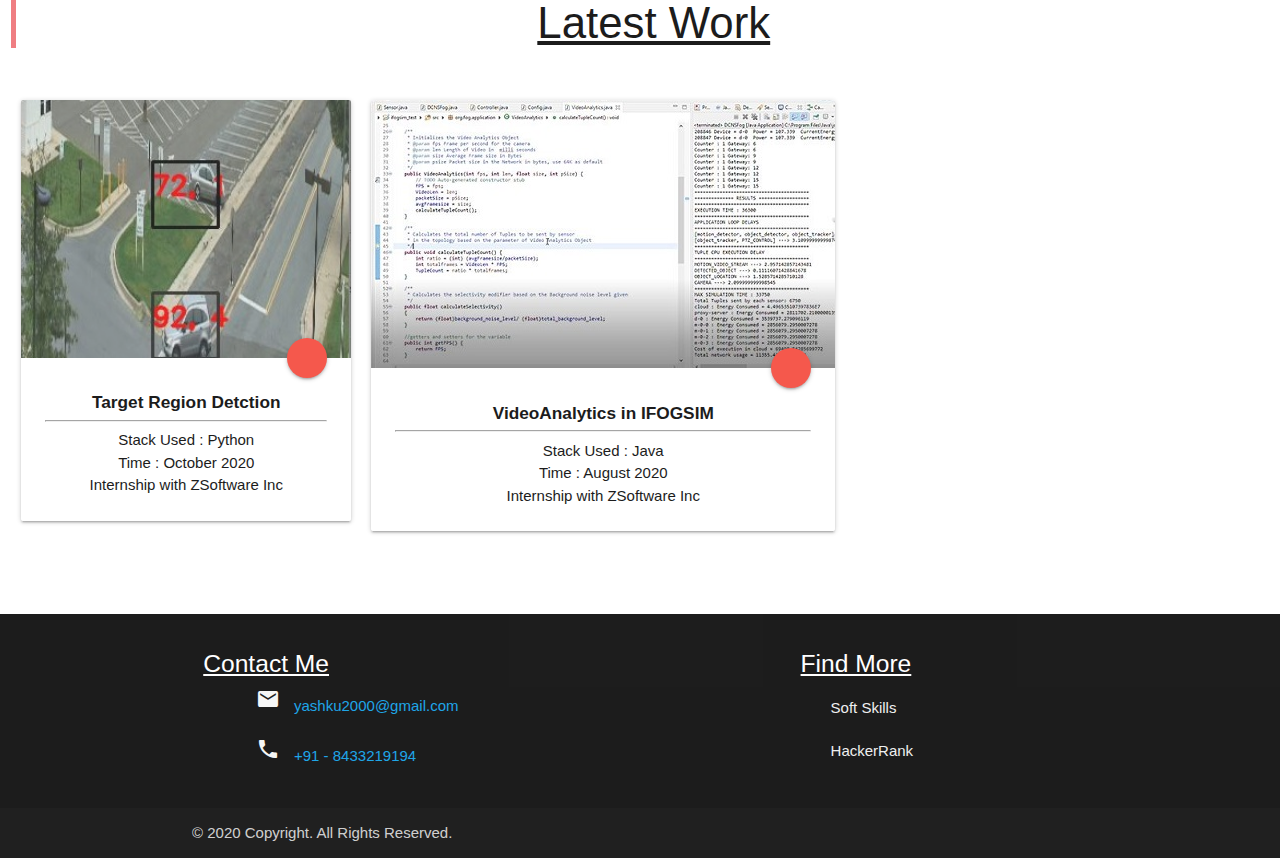
==== commit c9dd6098: "added content to homepage" ====
--- a/index.html
+++ b/index.html
@@ -164,6 +164,102 @@
                     <br>
                 </div>
             </div>
+            <div class="row black-text">
+                <div class="col s12 center">
+                    <blockquote class="cbg2 zDepth">
+                        <h3>Co - Curricular Activities</h3>
+                    </blockquote>
+                    <div id="edu">
+                        <ul>
+                            <li>
+                                <div class="card-panel cbackground hoverable">
+                                    <span class="black-text">
+                                        <h4>General Secratary</h4>
+                                        <p><b>Hostel Affairs, IIIT-N</b></p>
+                                        <p>Time : 2019-2020</p>
+                                        <p>Highlights : Lead a team of 23</p>
+                                    </span>
+                                </div>
+                            </li>
+                            <li>
+                                <div class="card-panel cbackground hoverable">
+                                    <span class="black-text">
+                                        <h4>Head of Team</h4>
+                                        <p><b>Hospitality Team (Tantrafiesta), Institute Technical Fest</b></p>
+                                        <p>Time : 2020</p>
+                                        <p>Highlights : Lead a team of 12-15</p>
+                                    </span>
+                                </div>
+                            </li>
+                            <li>
+                                <div class="card-panel cbackground hoverable">
+                                    <span class="black-text">
+                                        <h4>Member</h4>
+                                        <p><b>Various Teams (Tantrafiesta), Institute Technical Fest</b></p>
+                                        <p>Time : 2017 & 2019</p>
+                                        <p>Highlights : Active participation and Contribution</p>
+                                    </span>
+                                </div>
+                            </li>
+                            <li>
+                                <div class="card-panel cbackground hoverable">
+                                    <span class="black-text">
+                                        <h4>Volunteer</h4>
+                                        <p><b>IEEE Conference on CSNT, held in IIIT-N</b></p>
+                                        <p>Time : 2017</p>
+                                        <p>Highlights : Management and organization</p>
+                                    </span>
+                                </div>
+                            </li>
+                        </ul>
+                    </div>
+                    <br>
+                </div>
+            </div>
+            <div class="row black-text">
+                <div class="col s12 center">
+                    <blockquote class="cbg2 zDepth">
+                        <h3>Latest Work</h3>
+                    </blockquote>
+                    <div id="edu">
+                        <ul>
+                            <li>
+                                <div class="card hoverable">
+                                    <div class="card-image">
+                                        <img src="img/work/hog.jpg" class="responsive-img">
+                                        <a class="btn-floating halfway-fab waves-effect waves-light red" href="work.html"><i
+                                                class="material-icons">arrow_right_alt</i></a>
+                                    </div>
+                                    <div class="card-content cbackground black-text">
+                                        <h6><b>Target Region Detction</b></h6>
+                                        <hr>
+                                        <p>Stack Used : Python</p>
+                                        <p>Time : October 2020</p>
+                                        <p>Internship with ZSoftware Inc</p>
+                                    </div>
+                                </div>
+                            </li>
+                            <li>
+                                <div class="card hoverable">
+                                    <div class="card-image">
+                                        <img src="img/work/ifogsim.JPG" class="responsive-img">
+                                        <a class="btn-floating halfway-fab waves-effect waves-light red" href="work.html"><i
+                                                class="material-icons">arrow_right_alt</i></a>
+                                    </div>
+                                    <div class="card-content cbackground black-text">
+                                        <h6><b>VideoAnalytics in IFOGSIM</b></h6>
+                                        <hr>
+                                        <p>Stack Used : Java</p>
+                                        <p>Time : August 2020</p>
+                                        <p>Internship with ZSoftware Inc</p>
+                                    </div>
+                                </div>
+                            </li>
+                        </ul>
+                    </div>
+                    <br>
+                </div>
+            </div>
         </div>
     </main>
     <footer class="black page-footer load-blur">
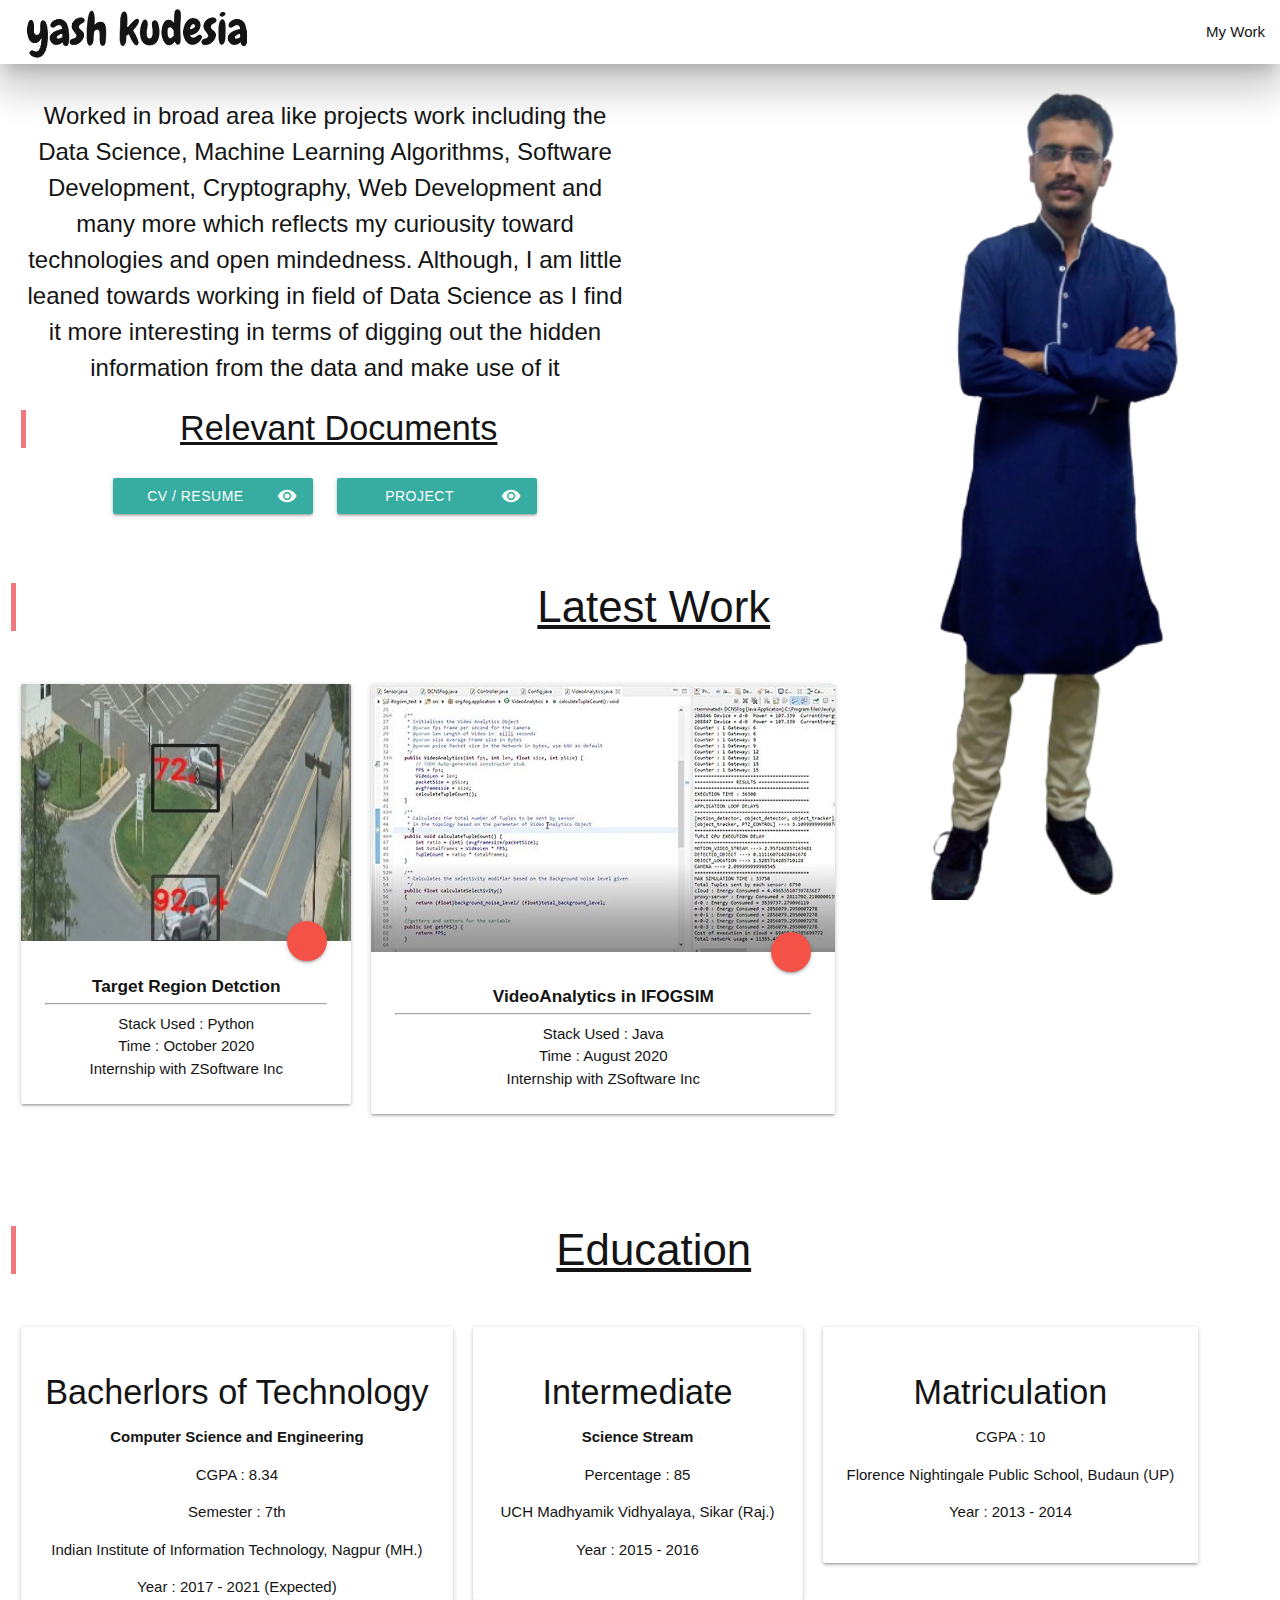
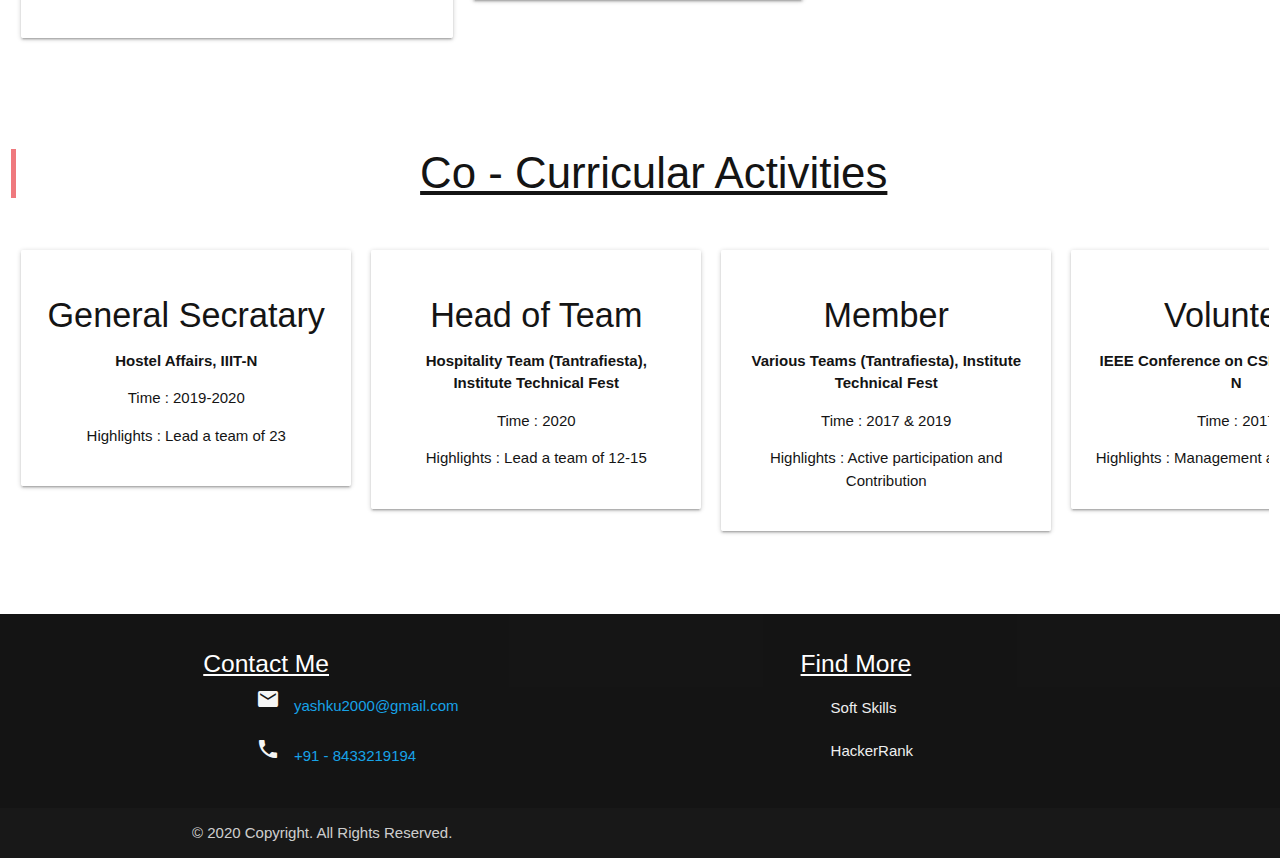
==== commit 909a3bd4: "homepage v2 and added temp pages for work details" ====
--- a/index.html
+++ b/index.html
@@ -22,17 +22,9 @@
         <div class="nav-wrapper">
             <a href="index.html" class="brand-logo left black-text" style="height:60px"><img src="img/logo-small.png"
                     class="responsive-img" alt=""></a>
-            <ul id="nav-mobile" class="right hide-on-small-only">
+            <ul id="nav-mobile" class="right">
                 <li class="hoverItem"><a href="work.html" class="black-text">My Work</a></li>
-                <li class="hoverItem"><a href="journey.html" class="black-text">My Journey</a></li>
             </ul>
-            <div class="show-on-small hide-on-med-and-up">
-                <br>
-                <ul id="nav-mobile" class="center">
-                    <li><a href="work.html" class="grey-text btn mainbtn white">My Work</a></li>
-                    <li><a href="journey.html" class="grey-text btn mainbtn white">My Journey</a></li>
-                </ul>
-            </div>
         </div>
     </nav>
     <main class="parallax">
@@ -56,7 +48,7 @@
         <div class="container load-blur black-text "
             style="width: 100%;padding: 10px;margin-left:auto;margin-right:auto">
             <!-- for mobile -->
-            <div class="row show-on-small hide-on-med-and-up cbg2 zDepth">
+            <div class="row show-on-small hide-on-med-and-up cbg2 m-top zDepth">
                 <div class="col s12 m6 center" style="display: flex;width: 100%;">
                     <!-- <img src="img/stand.png"> -->
                     <div>
@@ -71,7 +63,7 @@
                 </div>
             </div>
             <!-- for others -->
-            <div class="row hide-on-small-only cbg2 zDepth">
+            <div class="row hide-on-small-only cbg2  m-top zDepth">
                
                 <div class="col s12 m6 lighten-5 center">
                     <div>
@@ -102,8 +94,8 @@
         </div>
         <div class="container load-blur cont2">
             <div class="row black-text show-on-small hide-on-med-and-up ">
-                <div class="col s12 center">
-                    <blockquote  class="cbg2 zDepth">
+                <div class="col s12 center cbg2">
+                    <blockquote  class="">
                         <h4>Relevant Documents</h4>
                     </blockquote>
 
@@ -116,109 +108,8 @@
                 </div>
             </div>
             <div class="row black-text">
-
-                <div class="col s12 center">
-                    <blockquote class="cbg2 zDepth">
-                        <h3>Education</h3>
-                    </blockquote>
-                    <div id="edu">
-                        <ul>
-                            <li>
-                                <div class="card-panel cbackground hoverable">
-                                    <span class="black-text">
-                                        <h4>Bacherlors of Technology</h4>
-                                        <p><b>Computer Science and Engineering</b></p>
-                                        <p>CGPA : 8.34</p>
-                                        <p>Semester : 7th</p>
-                                        <p><a href="https://www.iiitn.ac.in" target="_blank" class="black-text">Indian Institute of Information Technology, Nagpur (MH.)</a></p>
-                                        <p>Year : 2017 - 2021 (Expected)</p>
-
-                                    </span>
-                                </div>
-                            </li>
-                            <li>
-                                <div class="card-panel cbackground hoverable">
-                                    <span class="black-text">
-                                        <h4>Intermediate</h4>
-                                        <p><b>Science Stream</b></p>
-                                        <p>Percentage : 85</p>
-                                        <p><a href="https://www.princeeduhub.com/" target="_blank" class="black-text">UCH Madhyamik Vidhyalaya, Sikar (Raj.)</a></p>
-                                        <p></p>
-                                        <p>Year : 2015 - 2016</p>
-                                    </span>
-                                </div>
-                            </li>
-                            <li>
-                                <div class="card-panel cbackground hoverable">
-                                    <span class="black-text">
-                                        <h4>Matriculation</h4>
-                                        <p>CGPA : 10</p>
-                                        <p><a href="https://www.facebook.com/florencenightingale.budaun" target="_blank" class="black-text">Florence Nightingale Public School, Budaun (UP)</a></p>
-                                        <p></p>
-                                        <p>Year : 2013 - 2014</p>
-                                    </span>
-                                </div>
-                            </li>
-                        </ul>
-                    </div>
-                    <br>
-                </div>
-            </div>
-            <div class="row black-text">
-                <div class="col s12 center">
-                    <blockquote class="cbg2 zDepth">
-                        <h3>Co - Curricular Activities</h3>
-                    </blockquote>
-                    <div id="edu">
-                        <ul>
-                            <li>
-                                <div class="card-panel cbackground hoverable">
-                                    <span class="black-text">
-                                        <h4>General Secratary</h4>
-                                        <p><b>Hostel Affairs, IIIT-N</b></p>
-                                        <p>Time : 2019-2020</p>
-                                        <p>Highlights : Lead a team of 23</p>
-                                    </span>
-                                </div>
-                            </li>
-                            <li>
-                                <div class="card-panel cbackground hoverable">
-                                    <span class="black-text">
-                                        <h4>Head of Team</h4>
-                                        <p><b>Hospitality Team (Tantrafiesta), Institute Technical Fest</b></p>
-                                        <p>Time : 2020</p>
-                                        <p>Highlights : Lead a team of 12-15</p>
-                                    </span>
-                                </div>
-                            </li>
-                            <li>
-                                <div class="card-panel cbackground hoverable">
-                                    <span class="black-text">
-                                        <h4>Member</h4>
-                                        <p><b>Various Teams (Tantrafiesta), Institute Technical Fest</b></p>
-                                        <p>Time : 2017 & 2019</p>
-                                        <p>Highlights : Active participation and Contribution</p>
-                                    </span>
-                                </div>
-                            </li>
-                            <li>
-                                <div class="card-panel cbackground hoverable">
-                                    <span class="black-text">
-                                        <h4>Volunteer</h4>
-                                        <p><b>IEEE Conference on CSNT, held in IIIT-N</b></p>
-                                        <p>Time : 2017</p>
-                                        <p>Highlights : Management and organization</p>
-                                    </span>
-                                </div>
-                            </li>
-                        </ul>
-                    </div>
-                    <br>
-                </div>
-            </div>
-            <div class="row black-text">
-                <div class="col s12 center">
-                    <blockquote class="cbg2 zDepth">
+                <div class="col s12 center cbg2 col-hover">
+                    <blockquote class="">
                         <h3>Latest Work</h3>
                     </blockquote>
                     <div id="edu">
@@ -260,6 +151,107 @@
                     <br>
                 </div>
             </div>
+            <div class="row black-text">
+                <div class="col s12 center cbg2 col-hover">
+                    <blockquote class="">
+                        <h3>Education</h3>
+                    </blockquote>
+                    <div id="edu">
+                        <ul>
+                            <li>
+                                <div class="card-panel cbackground hoverable">
+                                    <span class="black-text">
+                                        <h4>Bacherlors of Technology</h4>
+                                        <p><b>Computer Science and Engineering</b></p>
+                                        <p>CGPA : 8.34</p>
+                                        <p>Semester : 7th</p>
+                                        <p><a href="https://www.iiitn.ac.in" target="_blank" class="black-text">Indian Institute of Information Technology, Nagpur (MH.)</a></p>
+                                        <p>Year : 2017 - 2021 (Expected)</p>
+
+                                    </span>
+                                </div>
+                            </li>
+                            <li>
+                                <div class="card-panel cbackground hoverable">
+                                    <span class="black-text">
+                                        <h4>Intermediate</h4>
+                                        <p><b>Science Stream</b></p>
+                                        <p>Percentage : 85</p>
+                                        <p><a href="https://www.princeeduhub.com/" target="_blank" class="black-text">UCH Madhyamik Vidhyalaya, Sikar (Raj.)</a></p>
+                                        <p></p>
+                                        <p>Year : 2015 - 2016</p>
+                                    </span>
+                                </div>
+                            </li>
+                            <li>
+                                <div class="card-panel cbackground hoverable">
+                                    <span class="black-text">
+                                        <h4>Matriculation</h4>
+                                        <p>CGPA : 10</p>
+                                        <p><a href="https://www.facebook.com/florencenightingale.budaun" target="_blank" class="black-text">Florence Nightingale Public School, Budaun (UP)</a></p>
+                                        <p></p>
+                                        <p>Year : 2013 - 2014</p>
+                                    </span>
+                                </div>
+                            </li>
+                        </ul>
+                    </div>
+                    <br>
+                </div>
+            </div>
+            <div class="row black-text">
+                <div class="col s12 center cbg2 col-hover">
+                    <blockquote class="">
+                        <h3>Co - Curricular Activities</h3>
+                    </blockquote>
+                    <div id="edu">
+                        <ul>
+                            <li>
+                                <div class="card-panel cbackground hoverable">
+                                    <span class="black-text">
+                                        <h4>General Secratary</h4>
+                                        <p><b>Hostel Affairs, IIIT-N</b></p>
+                                        <p>Time : 2019-2020</p>
+                                        <p>Highlights : Lead a team of 23</p>
+                                    </span>
+                                </div>
+                            </li>
+                            <li>
+                                <div class="card-panel cbackground hoverable">
+                                    <span class="black-text">
+                                        <h4>Head of Team</h4>
+                                        <p><b>Hospitality Team (Tantrafiesta), Institute Technical Fest</b></p>
+                                        <p>Time : 2020</p>
+                                        <p>Highlights : Lead a team of 12-15</p>
+                                    </span>
+                                </div>
+                            </li>
+                            <li>
+                                <div class="card-panel cbackground hoverable">
+                                    <span class="black-text">
+                                        <h4>Member</h4>
+                                        <p><b>Various Teams (Tantrafiesta), Institute Technical Fest</b></p>
+                                        <p>Time : 2017 & 2019</p>
+                                        <p>Highlights : Active participation and Contribution</p>
+                                    </span>
+                                </div>
+                            </li>
+                            <li>
+                                <div class="card-panel cbackground hoverable">
+                                    <span class="black-text">
+                                        <h4>Volunteer</h4>
+                                        <p><b>IEEE Conference on CSNT, held in IIIT-N</b></p>
+                                        <p>Time : 2017</p>
+                                        <p>Highlights : Management and organization</p>
+                                    </span>
+                                </div>
+                            </li>
+                        </ul>
+                    </div>
+                    <br>
+                </div>
+            </div>
+            
         </div>
     </main>
     <footer class="black page-footer load-blur">
--- a/css/styles.css
+++ b/css/styles.css
@@ -24,10 +24,24 @@
 .cbackground {
     background-color: rgba(255, 255, 255, 0.6);
 }
-
+.card{
+    background-color: unset !important;
+}
+@media (min-width:600px){
+    .col-hover:hover{
+        background:rgb(187 135 7 / 30%)!important;
+        transition-property: background;
+        transition-duration:  1s;
+    }
+}
 @media (max-width:600px) {
     .cbg2 {
-        background-color: rgba(255, 255, 255, 0.6);
+        background-color: rgb(187 135 7 / 60%);
+        color: white;
+        font-weight: 600;
+    }
+    .m-top{
+        margin-top: 220px;
     }
 
     .zDepth {
@@ -51,6 +65,8 @@
 nav li a {
     transition: 0.5s;
 }
+
+
 
 @media(min-width:601px) {
     nav li a:hover {
@@ -222,11 +238,4 @@
         word-spacing: 5px;
         letter-spacing: 2px;
     }
-}
-
-@media (max-width:450px) {
-    .mobile {
-        line-height: normal;
-        letter-spacing: normal;
-    }
 }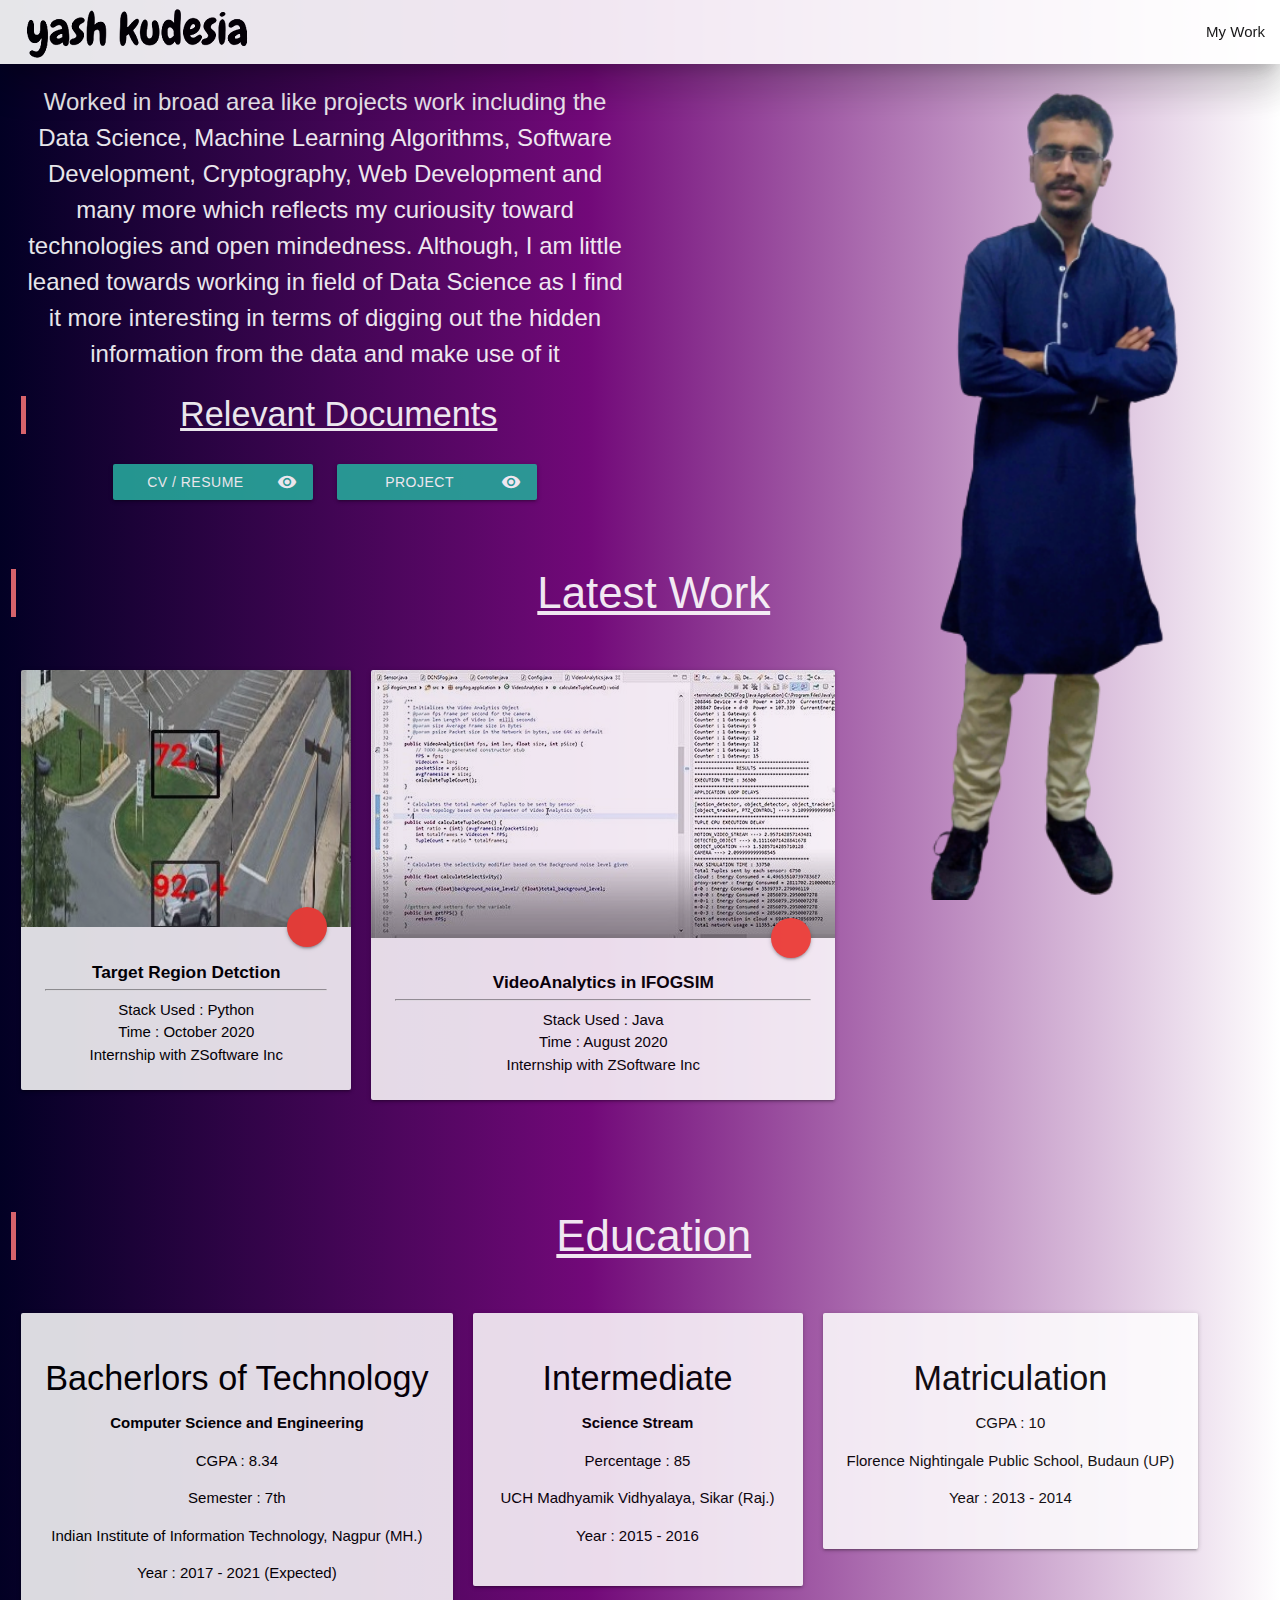
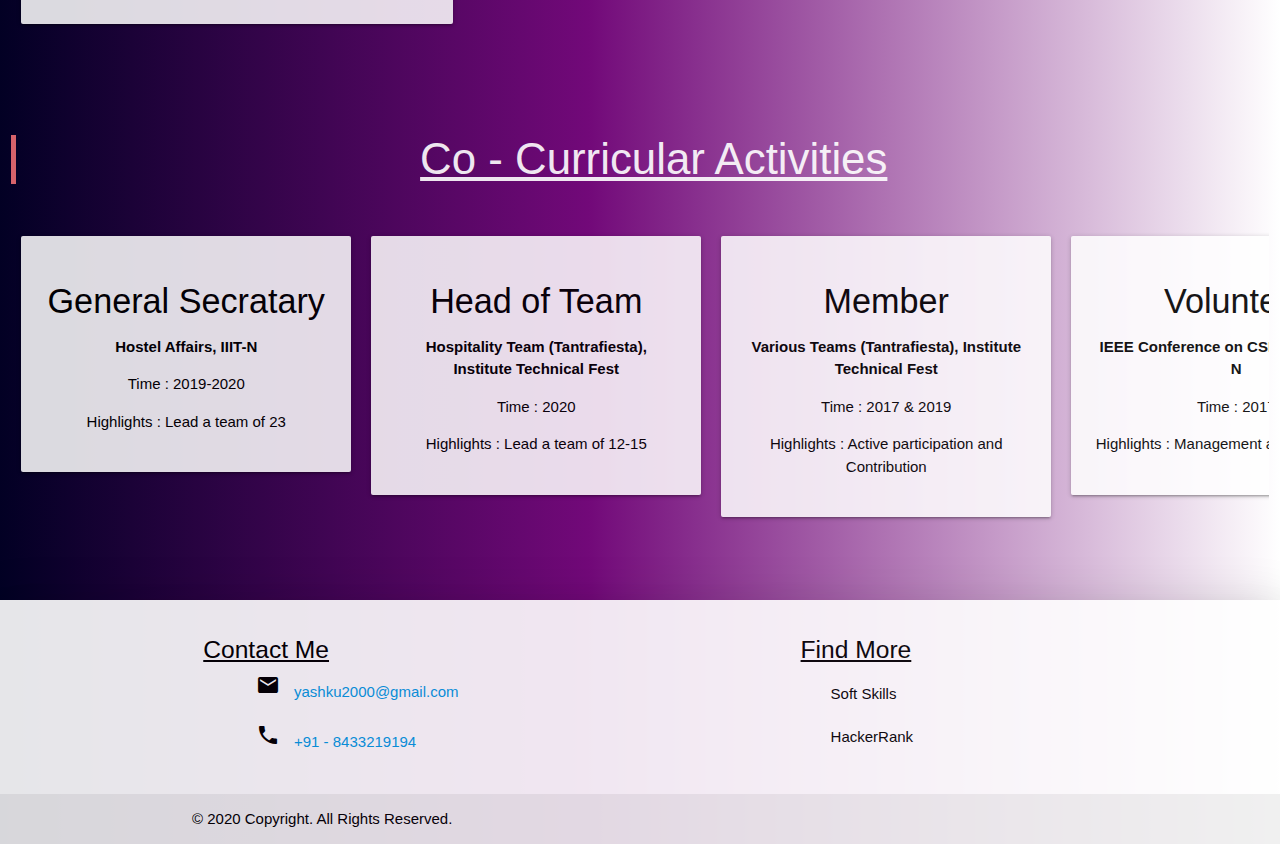
==== commit 2799cb89: "Version 1 is ready now" ====
--- a/index.html
+++ b/index.html
@@ -45,10 +45,10 @@
         </div>
 
 
-        <div class="container load-blur black-text "
+        <div class="container load-blur white-text "
             style="width: 100%;padding: 10px;margin-left:auto;margin-right:auto">
             <!-- for mobile -->
-            <div class="row show-on-small hide-on-med-and-up cbg2 m-top zDepth">
+            <div class="row show-on-small hide-on-med-and-up cbg2 m-top">
                 <div class="col s12 m6 center" style="display: flex;width: 100%;">
                     <!-- <img src="img/stand.png"> -->
                     <div>
@@ -93,7 +93,7 @@
             </div>
         </div>
         <div class="container load-blur cont2">
-            <div class="row black-text show-on-small hide-on-med-and-up ">
+            <div class="row white-text show-on-small hide-on-med-and-up ">
                 <div class="col s12 center cbg2">
                     <blockquote  class="">
                         <h4>Relevant Documents</h4>
@@ -107,7 +107,7 @@
                     </div>
                 </div>
             </div>
-            <div class="row black-text">
+            <div class="row white-text">
                 <div class="col s12 center cbg2 col-hover">
                     <blockquote class="">
                         <h3>Latest Work</h3>
@@ -151,7 +151,7 @@
                     <br>
                 </div>
             </div>
-            <div class="row black-text">
+            <div class="row white-text">
                 <div class="col s12 center cbg2 col-hover">
                     <blockquote class="">
                         <h3>Education</h3>
@@ -199,7 +199,7 @@
                     <br>
                 </div>
             </div>
-            <div class="row black-text">
+            <div class="row white-text">
                 <div class="col s12 center cbg2 col-hover">
                     <blockquote class="">
                         <h3>Co - Curricular Activities</h3>
@@ -254,31 +254,31 @@
             
         </div>
     </main>
-    <footer class="black page-footer load-blur">
+    <footer class="white black-text page-footer load-blur z-depth-5">
         <div class="container">
             <div class="row">
                 <div class="col l6 s12">
-                    <h5 class="white-text"><u>Contact Me</u></h5>
+                    <h5 class="black-text"><u>Contact Me</u></h5>
 
                     <div class="container">
                         <div class="row">
-                            <span class="grey-text text-lighten-4"><i class="material-icons shift">mail</i>
+                            <span class="black-text"><i class="material-icons shift">mail</i>
                                 <a href="mailto:yashku2000@gmail.com"> yashku2000@gmail.com</a>
                             </span>
                         </div>
                         <div class="row">
-                            <span class="grey-text text-lighten-4"><i class="material-icons shift">phone</i>
+                            <span class="black-text"><i class="material-icons shift">phone</i>
                                 <a href="tel:+918433219194">+91 - 8433219194</a>
                             </span>
                         </div>
                     </div>
                 </div>
                 <div class="col l4 offset-l2 s12">
-                    <h5 class="white-text"><u>Find More</u></h5>
+                    <h5 class="black-text"><u>Find More</u></h5>
                     <ul class="inline">
-                        <li><a class="grey-text text-lighten-3"
+                        <li><a class="black-text"
                                 href="https://app.assessfirst.com/_/profile/llouvwfj-yash-kudesia">Soft Skills</a></li>
-                        <li><a class="grey-text text-lighten-3"
+                        <li><a class="black-text text-lighten-3"
                                 href="https://www.hackerrank.com/yashku2000">HackerRank</a></li>
 
                     </ul>
@@ -286,7 +286,7 @@
             </div>
         </div>
         <div class="footer-copyright">
-            <div class="container">
+            <div class="container black-text">
                 © 2020 Copyright. All Rights Reserved.
             </div>
         </div>
--- a/css/styles.css
+++ b/css/styles.css
@@ -10,9 +10,11 @@
 main {
     flex: 1 0 auto;
 }
-blockquote{
-   text-decoration: underline;
-}
+
+blockquote {
+    text-decoration: underline;
+}
+
 .parallax {
     background-image: url('/img/fullImg.png');
     background-attachment: fixed;
@@ -21,26 +23,31 @@
     background-size: contain;
     background-position: right;
 }
+
 .cbackground {
-    background-color: rgba(255, 255, 255, 0.6);
-}
-.card{
+    background-color: rgba(255, 255, 255, 0.95);
+}
+
+.card {
     background-color: unset !important;
 }
-@media (min-width:600px){
-    .col-hover:hover{
-        background:rgb(187 135 7 / 30%)!important;
+
+@media (min-width:600px) {
+    .col-hover:hover {
+        background: rgb(187 135 7 / 30%) !important;
         transition-property: background;
-        transition-duration:  1s;
-    }
-}
+        transition-duration: 1s;
+    }
+}
+
 @media (max-width:600px) {
     .cbg2 {
-        background-color: rgb(187 135 7 / 60%);
+        /* background-color: rgb(187 135 7 / 60%); */
         color: white;
         font-weight: 600;
     }
-    .m-top{
+
+    .m-top {
         margin-top: 220px;
     }
 
@@ -165,6 +172,21 @@
 
 }
 
+@media (min-width:300px) {
+    main {
+        margin-top: 50px;
+    }
+
+    nav {
+        position: fixed;
+        z-index: 2;
+    }
+
+    body {
+        background: linear-gradient(90deg, rgba(2, 0, 36, 1) 0%, rgba(114, 9, 121, 1) 46%, rgba(0, 212, 255, 0) 100%);
+    }
+}
+
 @media (min-width:800px) {
     .jContent {
         width: 400px !important;
